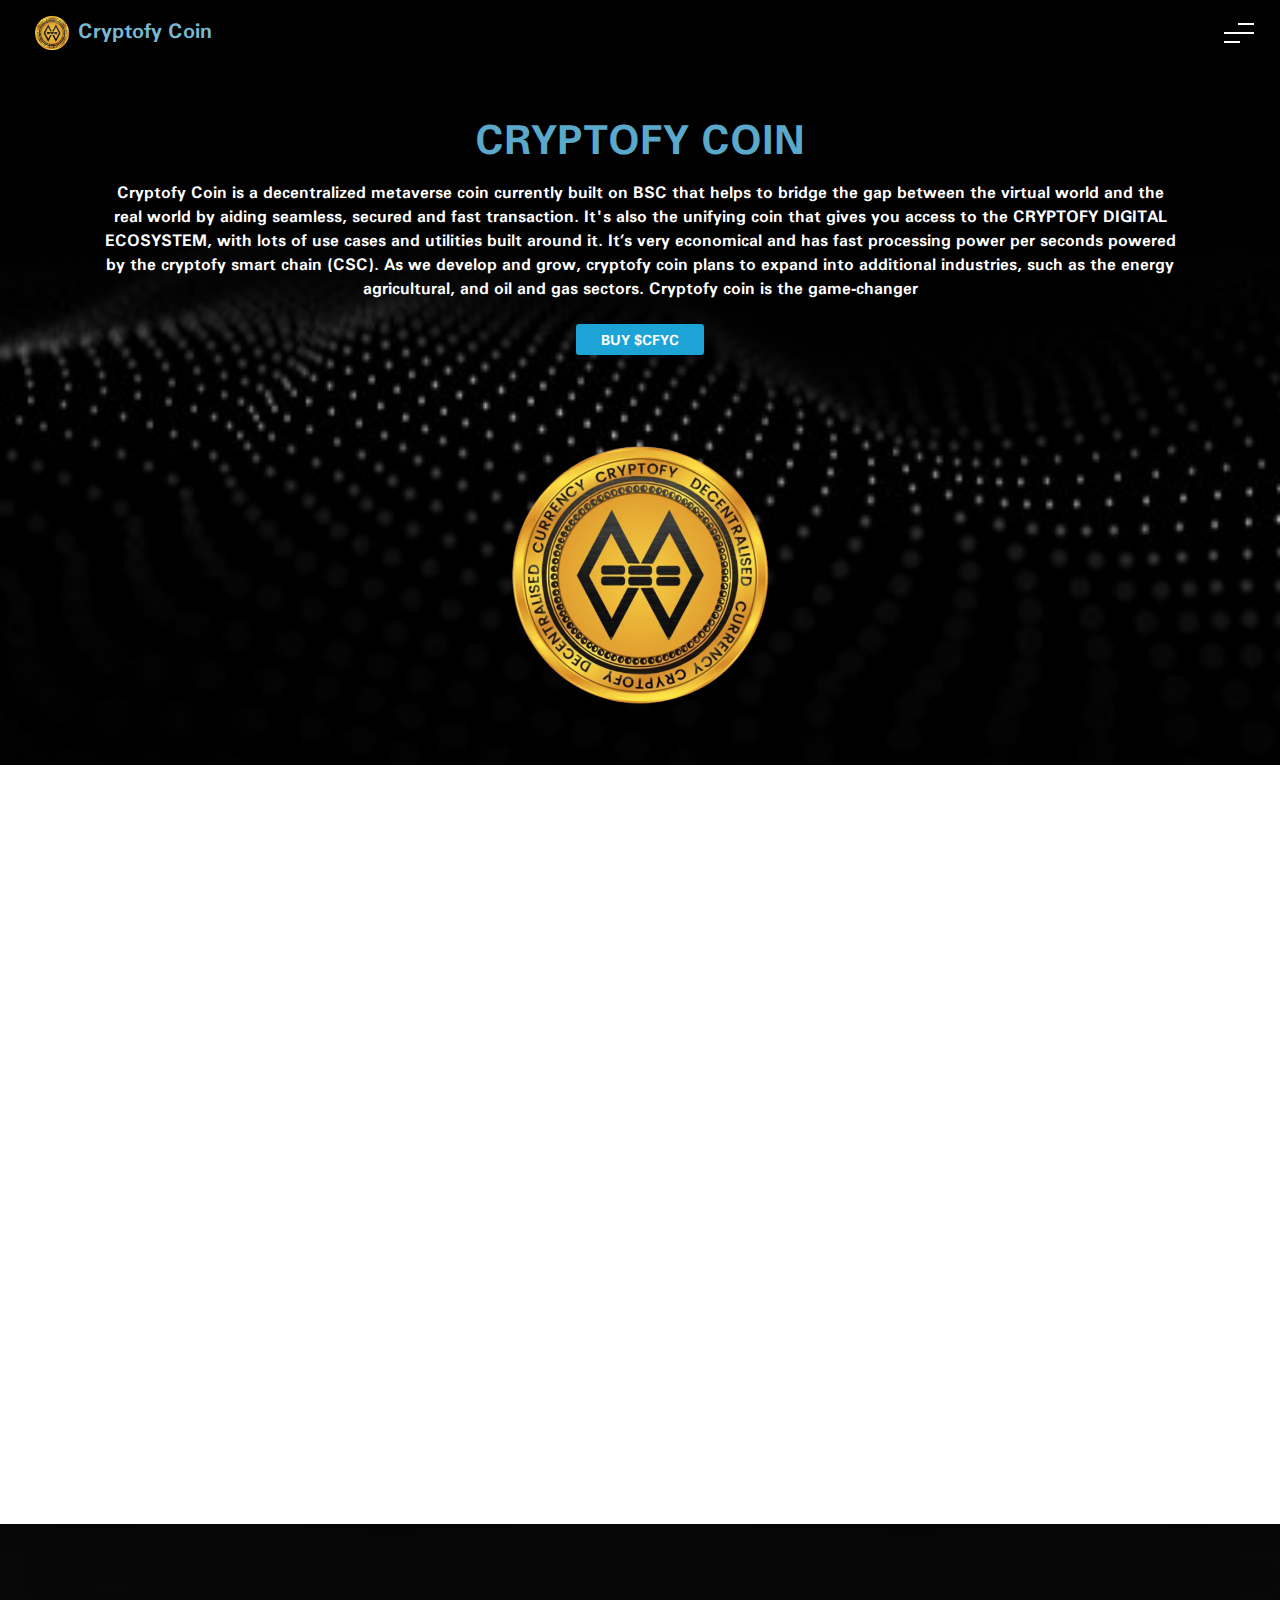
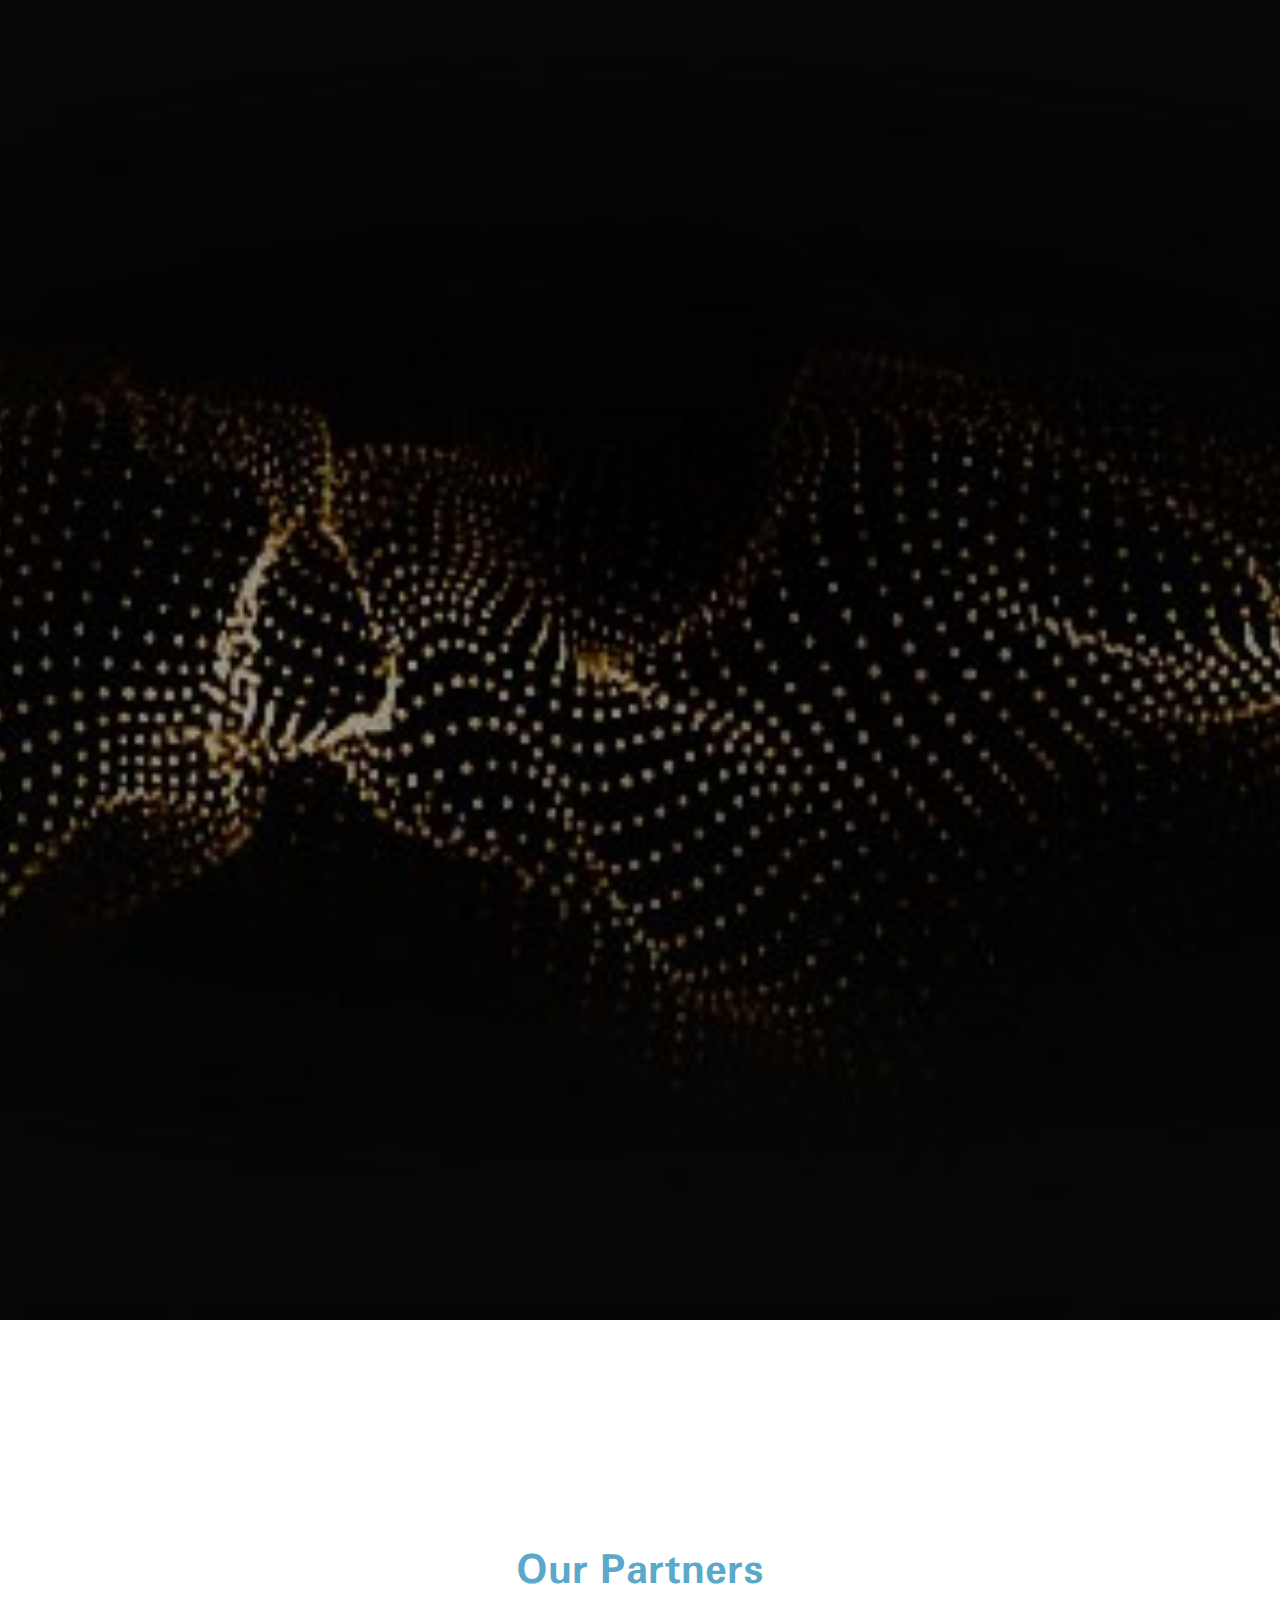
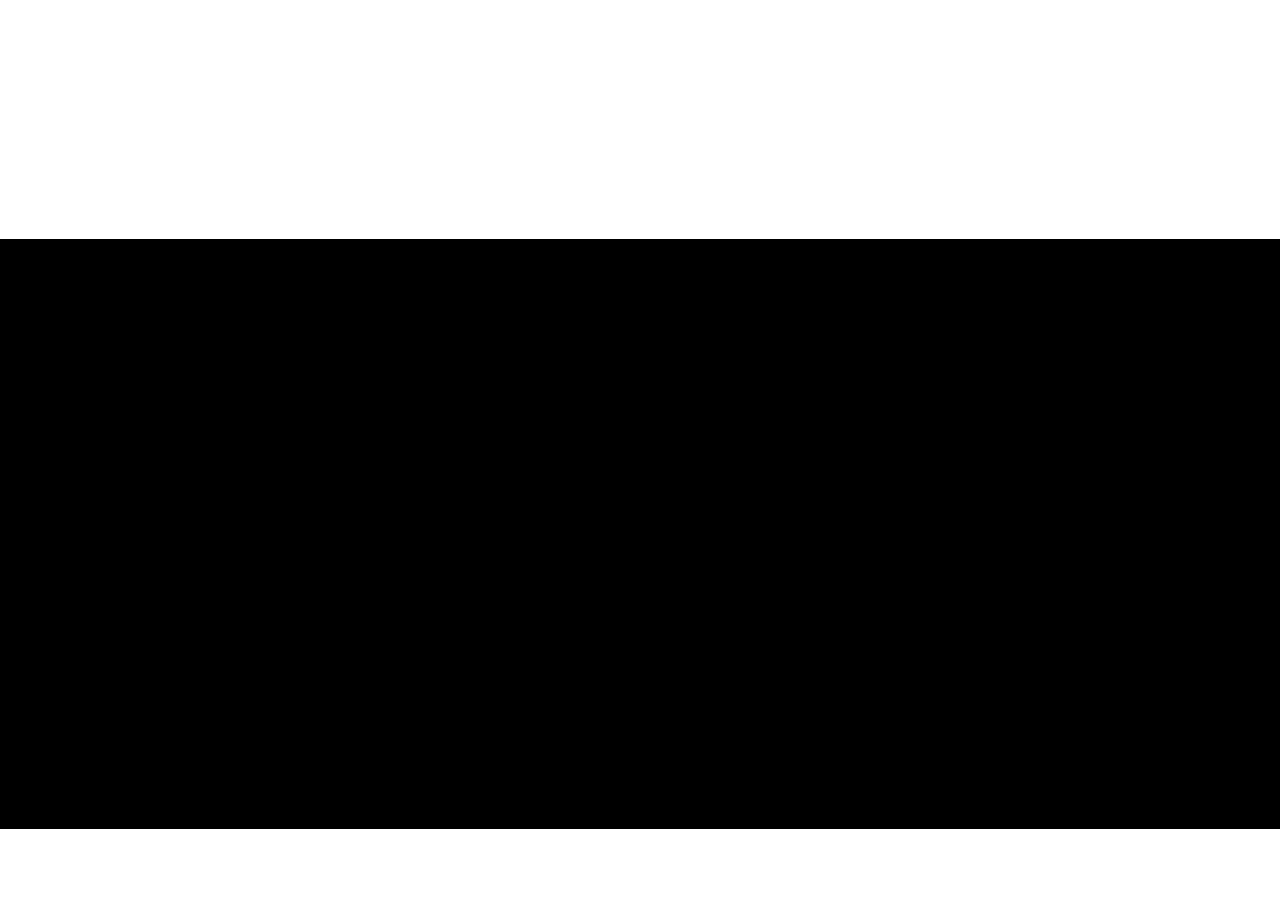
==== index.html @ 5f960072 "Update index.html" ====
<!DOCTYPE html>
<html lang="en">

    <head>
        <meta charset="UTF-8">
        <meta http-equiv="X-UA-Compatible" content="IE=edge">
        <meta name="viewport" content="width=device-width, initial-scale=1.0">
        <meta name="keywords" content="cryptofy coin cryptofy">
        <title>Cryptofy Coin</title>

        <!-- web logo -->
        <link rel="icon" href="image/coin.png" class="img-fluid">

        <!-- css -->
        <link rel="stylesheet" href="css/bootstrap.min.css">
        <!-- <link rel="stylesheet" href="https://cdn.jsdelivr.net/npm/bootstrap@5.3.0-alpha3/dist/css/bootstrap.min.css"> -->
        <link rel="stylesheet" href="style.css">
        <link rel="stylesheet" href="css/aos.css">

    </head>

    <body>
        <nav class="navbar bg-body-tertiary fixed-top">
            <div class="container-fluid">
                <a class="navbar-brand text-decoration-none" href="#"><img src="image/coin.png" class="img-fluid">
                    Cryptofy Coin</a>
                <button class="navbar-toggler" type="button" data-bs-toggle="offcanvas"
                    data-bs-target="#offcanvasNavbar" aria-controls="offcanvasNavbar" aria-label="Toggle navigation">
                    <img src="image/menu.svg" class="img-fluid">
                </button>
                <div class="offcanvas offcanvas-end" tabindex="-1" id="offcanvasNavbar"
                    aria-labelledby="offcanvasNavbarLabel">
                    <div class="offcanvas-header">
                        <h5 class="offcanvas-title" id="offcanvasNavbarLabel">Cryptofy Coin</h5>
                        <button type="button" class="btn-close" data-bs-dismiss="offcanvas" aria-label="Close"></button>
                    </div>
                    <div class="offcanvas-body">
                        <ul class="navbar-nav justify-content-end flex-grow-1 pe-3">
                            <li class="nav-item">
                                <a class="nav-link active" aria-current="page" href="index.html">$CFYC</a>
                            </li>
                            <li class="nav-item">
                                <a class="nav-link" href="metaverse.html">Metaverse</a>
                            </li>

                            <li class="nav-item">
                                <a class="nav-link" href="currency.html">Curreny</a>
                            </li>

                            <li class="nav-item">
                                <a class="nav-link" href="benefit.html">Investor Benefit</a>
                            </li>

                            <li class="nav-item">
                                <a class="nav-link" href="#">Buy $CFYC</a>
                            </li>

                            <li class="nav-item dropdown">
                                <a class="nav-link dropdown-toggle" href="#" role="button" data-bs-toggle="dropdown"
                                    aria-expanded="false">
                                    Explore $CFYC
                                </a>
                                <ul class="dropdown-menu">
                                    <li><a class="dropdown-item" href="#cfyd">$CFYD</a></li>
                                    <li><a class="dropdown-item" href="#blockchain">Blockchain</a></li>
                                    <li><a class="dropdown-item" href="#tokenomics">Tokenomics</a></li>
                                    <li><a class="dropdown-item" href="file/Cryptofy whitepaper.pdf"
                                            download="$CFYC whitepaper">Download
                                            Whitepaper</a></li>
                                    <li>
                                        <hr class="dropdown-divider">
                                    </li>
                                    <li><a class="dropdown-item" href="https://cryptofydigital.com/about-us/">About
                                            Cryptofy
                                            Digital</a></li>
                                </ul>
                            </li>
                        </ul>
                        <!-- <form class="d-flex mt-3" role="search">
                        <input class="form-control me-2" type="search" placeholder="Search" aria-label="Search">
                        <button class="btn btn-outline-success" type="submit">Search</button>
                    </form> -->
                    </div>
                </div>
            </div>
        </nav>

        <section id="top" class="container-fluid home-section p-4">
            <div class="row home-container">

                <div class="col-md-12 home-container-box">

                    <h1 class="text-center" data-aos="fade-up" data-aos-delay="100" data-aos-duration="1000"
                        data-aos-once="true">CRYPTOFY COIN
                    </h1>
                    <p data-aos="fade-up" data-aos-delay="120" data-aos-duration="1000" data-aos-once="true"
                        class="text-center text text-white">Cryptofy Coin is a decentralized metaverse coin currently
                        built on BSC that helps to bridge the gap between the virtual
                        world and the real world by aiding seamless, secured and fast transaction. It's also the
                        unifying coin that gives you
                        access to the CRYPTOFY DIGITAL ECOSYSTEM, with lots of use cases and utilities built around it.
                        It’s very economical and
                        has fast processing power per seconds powered by the cryptofy smart chain (CSC). As we develop
                        and grow, cryptofy coin
                        plans to expand into additional industries, such as the energy agricultural, and oil and gas
                        sectors. Cryptofy coin is
                        the game-changer</p>

                    <p data-aos="fade-up" data-aos-delay="200" data-aos-duration="1000" data-aos-once="false"
                        class="text-center mt-4"><a class="btn btn-sm px-4 btn-block" href="#">BUY
                            $CFYC</a></p>
                </div>

                <div class="col-md-12 home-container-box-img">
                    <p class="text-center mt-1"><img data-aos="flip-left" data-aos-easing="ease-out-cubic"
                            data-aos-delay="1000" data-aos-duration="1000" data-aos-once="true" src="image/coin.png"
                            class="img-fluid"></p>
                </div>

            </div>
        </section>

        <section class="container-fluid px-5 invest-secton">

            <div class="row invest-container">
                <div class="col-md-12 invest-container-action">
                    <h2 class="text-center" data-aos="fade-up" data-aos-delay="100" data-aos-duration="1000"
                        data-aos-once="false">INVEST IN US NOW</h2>
                </div>

                <div class="col-md-3 invest-container-box" data-aos="fade-up" data-aos-delay="150"
                    data-aos-duration="1000" data-aos-once="false">
                    <h3 class="text-center">
                        $CFYC CURRENCY
                    </h3>

                    <p class="box-text text-center">$CFYC provides you immediate access to purchase other stable assets
                        with exclusive privileges.
                    </p>

                    <p class="text-center"><a href="currency.html" class="btn btn-sm btn-block px-4">Check Out</a></p>
                </div>

                <div class="col-md-3 invest-container-box" data-aos="fade-up" data-aos-delay="200"
                    data-aos-duration="1000" data-aos-once="false">
                    <h3 class="text-center">
                        $CFYC AS A METAVERSE COIN
                    </h3>

                    <p class="box-text text-center">As a metaverse coin, it's used to complete all types of metaverse
                        transactions
                    </p>

                    <p class="text-center"><a href="metaverse.html" class="btn btn-sm btn-block px-4">Check Out</a></p>
                </div>

                <div class="col-md-3 invest-container-box" data-aos="fade-up" data-aos-delay="250"
                    data-aos-duration="1000" data-aos-once="false">
                    <h3 class="text-center">
                        INVESTORS BENEFIT
                    </h3>

                    <p class="box-text text-center">Every investment made by an investor or venture capitalist in
                        Cryptofy
                        Digital will first be used to purchase CRYPTOFY
                        COIN
                    </p>

                    <p class="text-center"><a href="benefit.html" class="btn btn-sm btn-block px-4">Check Out</a></p>
                </div>
            </div>

        </section>


        <section class="container-fluid cfyd-section px-5">
            <div class="row p-3">

                <div id="cfyd" class="col-md-12 cfyd-text p-4" data-aos="fade-up" data-aos-delay="250"
                    data-aos-duration="1000" data-aos-once="false">
                    <p class="text-center"></p>
                    <h1 class="text-center">$CFYD <img src="image/cfyd.jpg" class="img-fluid"></h1>
                    <p class="text-center"><strong>$CFYD</strong> is The world's number one stablecoin, with the aim to
                        provide liquidity for Dex, Cex, p2p
                        all fiat transations. It’s backed by Fiat, Digital assets etc.</p>
                </div>

            </div>
        </section>

        <section class="container-fluid features-section p-5">

            <div id="blockchain" class="row blockchain-container">
                <div class="col-md-6 blockchain-img-box">
                    <p class="text-left"><img data-aos="fade-up" data-aos-delay="100" data-aos-duration="500"
                            data-aos-once="false" src="image/blockchain.jpg" class="img-fluid"></p>
                </div>

                <div class="col-md-6 blockchain-text-box">
                    <h2 class="text-left" data-aos="fade-up" data-aos-delay="200" data-aos-duration="1000"
                        data-aos-once="false">CRYPTOFY BLOCKCHAIN</h2>

                    <p data-aos="fade-up" data-aos-delay="250" data-aos-duration="1000" data-aos-once="false"
                        class="text-left text-white">CRYPTOFY BLOCKCHAIN is the technology of the cryptofy digital
                        ecosystem.
                        It’s a
                        decentralized system
                        that is used to
                        record the transactions carried out on the cryptofy digital ecosystem especially ones done with
                        its
                        native
                        token-CRYPTOFY COIN ($CFYC).</p>

                </div>
            </div>

            <div id="tokenomics" class="row tokenomics-container">
                <div class="col-md-6 tokenomics-text-box">
                    <h2 class="text-left" data-aos="fade-up" data-aos-delay="200" data-aos-duration="1000"
                        data-aos-once="false">CRYPTOFY TOKENNOMICS</h2>

                    <p data-aos="fade-up" data-aos-delay="250" data-aos-duration="1000" data-aos-once="false"
                        class="text-left">For the cryptofy coin, the total supply is 250 million $CFYC. For the private
                        sale,
                        8% of the supply will be sold. For
                        every investor that took part in the private sale, 90% of their investment will be auto-locked
                        for
                        365 days and only 10%
                        will be available for withdrawal. This is to ensure the longevity of the project and maintain
                        stability on the LIQUIDITY
                        POOL. <br><br>

                        For liquidity pool farming, 15-30 days but in a case where an investor is impatient, taxation
                        for
                        emergency withdrawal
                        is 8% total investment
                    </p>

                </div>

                <div class="col-md-6 tokenomics-img-box">
                    <p class="text-left"><img data-aos="fade-up" data-aos-delay="300" data-aos-duration="500"
                            data-aos-once="false" src="image/token.jpg" class="img-fluid"></p>
                </div>


                <div id="blockchain" class="row blockchain-container">
                    <div class="col-md-6 blockchain-img-box">
                        <p class="text-left"><img data-aos="fade-up" data-aos-delay="100" data-aos-duration="500"
                                data-aos-once="false" src="image/youtube.jpg" class="img-fluid"></p>
                    </div>

                    <div class="col-md-6 blockchain-text-box">
                        <h2 class="text-left" data-aos="fade-up" data-aos-delay="200" data-aos-duration="1000"
                            data-aos-once="false">
                            $CFYC IS A GLOBAL COIN</h2>

                        <p data-aos="fade-up" data-aos-delay="250" data-aos-duration="1000" data-aos-once="false"
                            class="text-left text-white">It’s been analyzed and predicted, CRYPTOFY COIN $CFYC has
                            gained the attention of major investors globally,

                            Please ready your bags

                            Don't fade CRYPTOFY COIN <a href="https://youtu.be/G9KbrbrtMyc"
                                class="btn btn-sm bg-0">Youtube</a>
                        </p>

                    </div>
                </div>


                <div id="tokenomics" class="row tokenomics-container">
                    <div class="col-md-6 tokenomics-text-box">
                        <h2 class="text-left" data-aos="fade-up" data-aos-delay="200" data-aos-duration="1000"
                            data-aos-once="false">
                            CRYPTOFY DIGITAL FOLLOW Bot</h2>

                        <p data-aos="fade-up" data-aos-delay="250" data-aos-duration="1000" data-aos-once="false"
                            class="text-left">Join and follow us on all platforms and win BLOCKCHAIN & CRYPTOCURRENCY E
                            BOOKS worth 300$ that will make an expert. <a href="t.me/cfyfollowbot"
                                class="btn btn-sm">Telegram Bot</a>
                        </p>

                    </div>

                    <div class="col-md-6 tokenomics-img-box">
                        <p class="text-left"><img data-aos="fade-up" data-aos-delay="300" data-aos-duration="500"
                                data-aos-once="false" src="image/bot.jpg" class="img-fluid"></p>
                    </div>


                    <div id="blockchain" class="row blockchain-container">
                        <div class="col-md-6 blockchain-img-box">
                            <p class="text-left"><img data-aos="fade-up" data-aos-delay="100" data-aos-duration="500"
                                    data-aos-once="false" src="image/smartc.jpg" class="img-fluid"></p>
                        </div>

                        <div class="col-md-6 blockchain-text-box">
                            <h2 class="text-left" data-aos="fade-up" data-aos-delay="200" data-aos-duration="1000"
                                data-aos-once="false">
                                The smart contract audit</h2>

                            <p data-aos="fade-up" data-aos-delay="250" data-aos-duration="1000" data-aos-once="false"
                                class="text-left text-white">The smart contract audit for Cryptofy Coin is complete,
                                revealing no high or medium criticality issues.<a
                                    href="app.solidproof.io/projects/cryptofy-coin"
                                    class="btn btn-sm bg-0">Solidproof</a> Need An Audit KYC? <a
                                    href="https://solidproof.io/contact" class="btn btn-sm bg-0">Contact</a>
                            </p>

                        </div>
                    </div>

        </section>

        <!-- ---------------------------------------- app ------------------------------------  -->
        <section class="container-fluid app-section p-4">

            <div class="row app-sec-container">

                <div class="col-md-12 app-sec-container-box">

                    <p class="text-center"><img data-aos="fade-up" data-aos-delay="100" data-aos-duration="1000"
                            data-aos-once="true" src="image/design.png" class="img-fluid"></p>

                    <h3 data-aos="fade-up" data-aos-delay="150" data-aos-duration="1000" data-aos-once="true"
                        class="text-center text-dark">Cryptofy Wallet</h3>
                    <p data-aos="fade-up" data-aos-delay="200" data-aos-duration="1000" data-aos-once="true"
                        class="text-center text-dark">Coming Soon</p>


                </div>

            </div>

        </section>


        <section class="container-fluid partner-section p-4">

            <h1 class="text-center py-4">Our Partners</h1>
            <div class="row partner-container">
                <div class="col-md-3 partner-container-box" data-aos="fade-up" data-aos-delay="100"
                    data-aos-duration="1000" data-aos-once="false">
                    <p class="text-center"><img src="image/1.jpg" class="img-fluid"></p>
                </div>

                <div class="col-md-3 partner-container-box" data-aos="fade-up" data-aos-delay="150"
                    data-aos-duration="1000" data-aos-once="false">
                    <p class="text-center"><img src="image/2.jpg" class="img-fluid"></p>
                </div>

                <div class="col-md-3 partner-container-box" data-aos="fade-up" data-aos-delay="200"
                    data-aos-duration="1000" data-aos-once="false">
                    <p class="text-center"><img src="image/3.jpg" class="img-fluid"></p>
                </div>

                <div class="col-md-3 partner-container-box" data-aos="fade-up" data-aos-delay="250"
                    data-aos-duration="1000" data-aos-once="false">
                    <p class="text-center"><img src="image/4.jpg" class="img-fluid"></p>
                </div>

                <div class="col-md-12">
                    <p class="text-center"><a data-aos="fade-up" data-aos-delay="100" data-aos-duration="1000"
                            data-aos-once="false" href="https://cryptofydigital.com/"
                            class="p-2 mt-4 px-5 btn btn-sm btn-block">See
                            More</a>
                    </p>
                </div>
            </div>
        </section>





        <!-- Footer section -->
        <footer class="footer-section bg-black p-4">
            <div class="container">
                <div class="row spad">
                    <div class="col-md-6 col-lg-3 footer-widget mt-5" data-aos="fade-up" data-aos-delay="100"
                        data-aos-duration="1000" data-aos-once="true">
                        <h3><img src="image/icon.png" class="img-fluid" alt="">Cryptofy Coin</h3>
                        <h3 class="pt-5">Get In Touch</h3>

                        <a href="https://info@cryptofycoin.com" class="text-decoration-none text-white"><i
                                class="ti-email text"></i>
                            info@cryptofycoin.com</a>
                        <br>

                        <a href="https://info@cryptofydigital.com" class="text-decoration-none text-white"><i
                                class="ti-email text"></i>
                            info@cryptofydigital.com</a>
                        <br>

                        <a href="https://Hello@cryptofydigital.com" class="text-decoration-none text-white"><i
                                class="ti-email text"></i>
                            Hello@cryptofydigital.com</a>
                        <br>

                        <a href="" class="text-decoration-none text-white"><i class="ti-location-pin"></i> Dubai,
                            UAE</a>
                        <br>
                        <span class="text-white">
                            <!-- Link back to Colorlib can't be removed. Template is licensed under CC BY 3.0. -->
                            Copyright &copy;
                            <script>document.write( new Date().getFullYear() );</script> All rights reserved
                        </span>
                    </div>
                    <div class="col-md-6 col-lg-2 offset-lg-1 footer-widget mt-5" data-aos="fade-up"
                        data-aos-delay="150" data-aos-duration="1000" data-aos-once="true">
                        <h6 class="widget-title">Our Product</h6>
                        <ul>
                            <p><a href="#" class="text-decoration-none text-white">CSC Chain</a> </p>
                            <p><a href="#" class="text-decoration-none text-white">CFYC Coin</a></p>
                            <p><a href="#" class="text-decoration-none text-white">Cryptofy Games</a></p>
                            <p><a href="#" class="text-decoration-none text-white">Cryptofy Ecosystem</a></p>
                        </ul>
                    </div>
                    <div class="col-md-6 col-lg-2 offset-lg-1 footer-widget mt-5" data-aos="fade-up"
                        data-aos-delay="200" data-aos-duration="1000" data-aos-once="true">
                        <h6 class="widget-title text-left">Pupular Tags</h6>
                        <ul>
                            <p><a href="#" class="text-decoration-none text-white">Metaverse</a></p>
                            <p><a href="#" class="text-decoration-none text-white">Virtual Reapty</a></p>
                            <p><a href="#" class="text-decoration-none text-white">Blockchain</a></p>
                            <p><a href="#" class="text-decoration-none text-white">Cryptocurrency</a></p>
                            <p><a href="#" class="text-decoration-none text-white">Technology</a></p>
                            <p><a href="#" class="text-decoration-none text-white">Security</a></p>
                            <p><a href="#" class="text-decoration-none text-white">Education</a></p>
                            <p><a href="#" class="text-decoration-none text-white">Business</a></p>
                        </ul>
                    </div>

                    <div class="col-md-6 col-lg-2 offset-lg-1 footer-widget mt-5" data-aos="fade-up"
                        data-aos-delay="200" data-aos-duration="1000" data-aos-once="true">
                        <h6 class="widget-title text-left">Reach Out</h6>
                        <ul>
                            <p><a href="https://twitter.com/cryptofycoin?t=OxsGrM-Gu1RoVmd5URdYDA&s=09"
                                    class="text-decoration-none text-white">Twitter</a></p>
                            <p><a href="app.solidproof.io/projects/cryptofy-coin"
                                    class="text-decoration-none text-white">Coin Audit Report</a></p>
                            <p><a href="https://t.me/cryptofygoldcoin"
                                    class="text-decoration-none text-white">Telegram</a></p>
                            <p><a href="https://www.linkedin.com/in/cryptofy-digital-2255591b3"
                                    class="text-decoration-none text-white">Linkedin</a></p>
                            <p><a href="https://youtu.be/G9KbrbrtMyc"
                                    class="text-decoration-none text-white">YouTube</a></p>
                            <p><a href="https://www.facebook.com/share/j1D4at486NEENSbB/"
                                    class="text-decoration-none text-white">Facebook</a></p>
                            <p><a href="https://www.geckoterminal.com/bsc/pools/0x5709c4d2e31411592bf7498ca99eab1083a5c317 "
                                    class="text-decoration-none text-white">Coin Gecko</a></p>
                            <p><a href="https://coincodex.com/ido/cryptofy-coin/ "
                                    class="text-decoration-none text-white">Coinodex</a></p>
                            <p><a href="https://coincheckup.com/coins/cryptofy-coin"
                                    class="text-decoration-none text-white">Coinheckup</a></p>
                        </ul>
                    </div>
                    <div class="col-md-6 col-lg-3 footer-widget mt-5 pl-lg-5 pl-3" data-aos="fade-up"
                        data-aos-delay="150" data-aos-duration="1000" data-aos-once="true">
                        <h6 class="widget-title">Official</h6>

                        </p>
                        <p style="margin: 0;"><a href="https://cryptofydigital.com/"
                                class="text-decoration-none text-white">cryptofydigital.com</a></li>
                    </div>
                </div>


            </div>
        </footer>

        <script src="js/aos.js"></script>
        <script>
            AOS.init();
        </script>
        <script src="js/bootstrap.bundle.min.js"></script>

    </body>

</html>
---- style.css ----
/* white {
    filter: invert(1) sepia(1) saturate(0) hue-rotate(275deg);
} */

* {
    margin: 0;
    padding: 0;
}

@font-face {
    font-family: 'mainfont';
    src: url("font/mainfont.ttf") format('truetype');
}

@font-face {
    font-family: 'FreeUniversal-Bold';
    src: url("font/FreeUniversal-Bold.ttf") format('truetype');
}

body {
    background: white;
    font-family: 'mainfont', sans-serif;
}

body section a {
    background: rgb(27, 164, 213) !important;
    color: white !important;
    box-shadow: none !important;
}

button {
    box-shadow: none !important;
    font-family: 'FreeUniversal-Bold', sans-serif;
}


h1,
h2,
h6 {
    color: rgb(90, 168, 202);
    font-family: 'FreeUniversal-Bold', sans-serif;
    font-weight: bold;
}

h3, 
h5{
    font-family: 'FreeUniversal-Bold', sans-serif;
}

a{
    font-family: 'FreeUniversal-Bold', sans-serif;
}

p {
    color: black;
    font-family: 'FreeUniversal-Bold', sans-serif;
}

nav {
    background: black;
}

nav .navbar-brand img {
    width: 40px;
    margin-left: 20px;
}

nav .navbar-brand {
    color: rgb(121, 184, 210);
}

nav button img {
    filter: invert(1) sepia(1) saturate(0) hue-rotate(275deg);
}

nav .btn-close {
    filter: invert(1) sepia(1) saturate(0) hue-rotate(275deg) !important;
}

nav .btn-close:focus {
    filter: invert(1) sepia(1) saturate(0) hue-rotate(275deg);
}

nav .offcanvas {
    background: #0e0e0e;
    transition: 0.6s;
}

nav .offcanvas h5 {
    margin-left: 20px;
    margin-top: 50px;
    color: rgb(121, 184, 210);
}

nav .offcanvas ul li {
    margin-left: 20px;
}

nav .offcanvas ul li a {
    text-decoration: none;
    color: white;
    transition: 0.3s;
}

nav .offcanvas ul li a:focus {
    color: white !important;
}

nav .offcanvas ul li a:hover {
    color: rgb(121, 184, 210) !important;
}

nav .offcanvas .dropdown-menu li a {
    text-decoration: none;
    color: black;
}


/* section-1 */
.home-section {
    width: 100%;
    height: fit-content;
    background-image: url('image/bg.jpg');
    background-position: center;
    background-size: cover;
}

.home-section .home-container .home-container-box h1 {
    padding-top: 85px;
}

.home-section .home-container .home-container-box .text {
    padding: 10px 200px 0 200px;
}

.home-section .home-container .home-container-box-img img {
    width: 300px;
}

/* section 2 */

.invest-secton {
    width: 100%;
    height: fit-content;
}

.invest-secton .invest-container .invest-container-action {
    padding-top: 70px;
}

.invest-secton .invest-container .invest-container-box {
    margin: 50px 0 0 60px;
    background: white;
    border: none;
    border-radius: 15px;
    padding: 30px;
    width: 350px;
    -webkit-box-shadow: 0 14px 43px rgba(33, 54, 61, 0.15);
    box-shadow: 0 14px 43px rgba(33, 54, 61, 0.15);
}

.invest-secton .invest-container .invest-container-box h3 {
    font-weight: bold;
}

/* cfyyd section */

.cfyd-section {
    width: 100%;
    height: fit-content;
    margin-bottom: 50px;
}

.cfyd-section .cfyd-text {
    margin-top: 50px;
    height: fit-content !important;
    -webkit-box-shadow: 0 14px 43px rgba(33, 54, 61, 0.15);
    box-shadow: 0 14px 43px rgba(33, 54, 61, 0.15);
    border: none;
    border-radius: 15px;
}

.cfyd-section .cfyd-text h1 img {
    width: 100px;
}

.cfyd-section .cfyd-text p {
    padding: 0 200px 0 200px;
}


/* features section */
.features-section {
    width: 100%;
    height: fit-content;
    background-image: url('image/bg2.jpg');
    background-position: center;
    background-size: cover;
}

.features-section .blockchain-container .blockchain-img-box p img {
    width: 350px;
    margin: 50px 0 0 100px;
    border: none;
    border-radius: 15px;
}

.features-section .blockchain-container .blockchain-text-box {
    margin-top: 50px;
}

.features-section .tokenomics-container .tokenomics-img-box p img {
    width: 350px;
    margin: 50px 30px 0 100px !important;
    border: none;
    border-radius: 15px;
}

.features-section .tokenomics-container .tokenomics-text-box p {
    color: white;
}

.features-section .tokenomics-container .tokenomics-text-box h2 {
    color: rgb(90, 168, 202);
}

.features-section .tokenomics-container .tokenomics-text-box {
    margin-top: 50px;
}

/* partner-section */

.partner-section {
    width: 100%;
    height: fit-content;
}

.partner-section .partner-container .partner-container-box {
    height: fit-content !important;
}

.partner-section .partner-container .partner-container-box p img {
    border: none;
    border-radius: 15px;
}


/* footer-section  */
.footer-section {
    width: 100%;
    height: fit-content;
}

.footer-section .container .spad .footer-widget h3 img {
    width: 70px;
}

.footer-section .container .spad .footer-widget h3 {
    color: rgb(90, 168, 202);
}

.footer-section .container .spad .footer-widget p {
    margin-left: -30px;
}



/* other pages */

/* outlook-section */

.outlook-section {
    width: 100%;
    height: fit-content;
}

.outlook-section .outlook-container .outlook-container-img {
    height: 50vh;

}

.outlook-section .outlook-container .outlook-container-text h1 {
    margin-top: 50px;
}

.outlook-section .outlook-container .outlook-container-text p {
    margin-top: 30px;
    padding: 0 200px 0 200px;
}


/* app section  */

.app-section{
    width: 100%;
    height: fit-content;
    background: white;
}

.app-section .app-sec-container{
    margin-top: 50px;
    margin-top: 20px;
}

.app-section .app-sec-container .app-sec-container-box p img{
   width: 50%;
}

.app-section .app-sec-container .app-sec-container-box h3{
    font-size: 35px;
}










/* responsivity */

/* Medium screen : 992px. */
@media only screen and (min-width: 992px) and (max-width: 1199px) {
    .home-section .home-container .home-container-box h1 {
        padding-top: 280px;
        font-size: 50px;
    }

    .home-section .home-container .home-container-box .text {
        padding: 20px 200px 0 200px;
    }

    .home-section .home-container .home-container-box-img img {
        width: 400px;
        margin-top: 50px;
    }


    /* features section */

    .features-section .blockchain-container .blockchain-img-box p img {
        width: 400px;
        margin: 30px 0 0 0;
    }

    .features-section .blockchain-container .blockchain-text-box {
        margin-top: 30px;
    }

    .features-section .blockchain-container .blockchain-text-box h2 {
        font-size: 30px;
    }

    .features-section .tokenomics-container .tokenomics-img-box p img {
        width: 400px;
        margin: 50px 0 0 0 !important;
    }

    .features-section .tokenomics-container .tokenomics-text-box p {
        color: white;
    }

    .features-section .tokenomics-container .tokenomics-text-box h2 {
        color: rgb(90, 168, 202);
        font-size: 30px;
    }

    .features-section .tokenomics-container .tokenomics-text-box {
        margin-top: 50px;
    }



    /* other pages */

    /* outlook-section */

    .outlook-section .outlook-container .outlook-container-img {
        height: 35vh;

    }

    .outlook-section .outlook-container .outlook-container-text p {
        margin-top: 30px;
        padding: 0 50px 0 50px;
    }
}

/* medium screen landscape */
@media only screen and (min-height: 992px) and (max-height: 1199px) {
    .home-section .home-container .home-container-box h1 {
        padding-top: 200px;
        font-size: 50px;
    }
}



/* Tablet :768px. */
@media only screen and (min-width: 768px) and (max-width: 991px) and (max-height: 1020px) {
    .home-section .home-container .home-container-box h1 {
        padding-top: 180px;
    }

    .home-section .home-container .home-container-box .text {
        padding: 10px 80px 0 80px;
    }

    .home-section .home-container .home-container-box-img img {
        width: 300px;
        margin-top: 50px;
    }


    /* section 2 */

    .invest-secton .invest-container .invest-container-action {
        padding-top: 70px;
    }

    .invest-secton .invest-container .invest-container-box {
        margin: 20px 0 0 10px;
        width: 220px;
    }

    .invest-secton .invest-container .invest-container-box h3 {
        font-weight: bold;
        font-size: 15px;
        color: rgb(121, 184, 210);
    }

    .invest-secton .invest-container .invest-container-box p {
        font-size: 14px;
    }

    /* cfyyd section */

    .cfyd-section .cfyd-text {
        margin-top: 20px;
    }

    .cfyd-section .cfyd-text h1 img {
        width: 80px;
        /* margin-top: 50px; */
    }

    .cfyd-section .cfyd-text p {
        padding: 0;
    }


    /* features section */

    .features-section .blockchain-container .blockchain-img-box p img {
        width: 300px;
        margin: 30px 0 0 0;
    }

    .features-section .blockchain-container .blockchain-text-box {
        margin-top: 30px;
    }

    .features-section .blockchain-container .blockchain-text-box h2 {
        font-size: 25px;
    }

    .features-section .tokenomics-container .tokenomics-img-box p img {
        width: 300px;
        margin: 50px 0 0 0 !important;
    }

    .features-section .tokenomics-container .tokenomics-text-box p {
        color: white;
    }

    .features-section .tokenomics-container .tokenomics-text-box h2 {
        color: rgb(90, 168, 202);
        font-size: 23px;
    }

    .features-section .tokenomics-container .tokenomics-text-box {
        margin-top: 50px;
    }


    /* other pages */

    /* outlook-section */

    .outlook-section .outlook-container .outlook-container-img {
        height: 30vh;
    }

    .outlook-section .outlook-container .outlook-container-text h1 {
        margin-top: 50px;
    }

    .outlook-section .outlook-container .outlook-container-text p {
        margin-top: 30px;
        padding: 0 50px 0 50px;
    }


    /* app section  */

.app-section .app-sec-container .app-sec-container-box p img{
   width: 100%;
}

.app-section .app-sec-container .app-sec-container-box h3{
    font-size: 25px;
}
   
.app-section .app-sec-container .app-sec-container-box p{
    font-size: 12px;
}
}





/* landscape view */
@media only screen and (min-height: 768px) and (max-height: 991px) {

    .home-section .home-container .home-container-box h1 {
        padding-top: 90px;
    }

    .home-section .home-container .home-container-box .text {
        padding: 10px 80px 0 80px;
    }

    .home-section .home-container .home-container-box-img img {
        width: 300px;
        margin-top: 50px;
    }


    /* section 2 */

    .invest-secton .invest-container .invest-container-action {
        padding-top: 70px;
    }

    .invest-secton .invest-container .invest-container-box {
        margin: 30px 0 0 10px;
        width: 300px;
    }

    .invest-secton .invest-container .invest-container-box h3 {
        font-weight: bold;
        font-size: 20px;
        color: rgb(121, 184, 210);
    }

    .invest-secton .invest-container .invest-container-box p {
        font-size: 16px;
    }

    /* cfyyd section */

    .cfyd-section .cfyd-text {
        margin-top: 20px;
    }

    .cfyd-section .cfyd-text h1 img {
        width: 100px;
        /* margin-top: 50px; */
    }

    .cfyd-section .cfyd-text p {
        padding: 0;
    }

    /* features section */

    .features-section .blockchain-container .blockchain-img-box p img {
        width: 300px;
        margin: 30px 0 0 0;
    }

    .features-section .blockchain-container .blockchain-text-box {
        margin-top: 30px;
    }

    .features-section .blockchain-container .blockchain-text-box h2 {
        font-size: 25px;
    }

    .features-section .tokenomics-container .tokenomics-img-box p img {
        width: 300px;
        margin: 50px 0 0 0 !important;
    }

    .features-section .tokenomics-container .tokenomics-text-box p {
        color: white;
    }

    .features-section .tokenomics-container .tokenomics-text-box h2 {
        color: rgb(90, 168, 202);
        font-size: 23px;
    }

    .features-section .tokenomics-container .tokenomics-text-box {
        margin-top: 50px;
    }


    /* other pages */

    /* outlook-section */

    .outlook-section .outlook-container .outlook-container-text h1 {
        margin-top: 50px;
    }

    .outlook-section .outlook-container .outlook-container-text p {
        margin-top: 30px;
        padding: 0 50px 0 50px;
    }


    /* app section  */

.app-section .app-sec-container .app-sec-container-box p img{
   width: 100%;
}

.app-section .app-sec-container .app-sec-container-box h3{
    font-size: 25px;
}
   
.app-section .app-sec-container .app-sec-container-box p{
    font-size: 12px;
}
}



/* Large Mobile :480px. */
@media only screen and (max-width: 767px) {

    /* navbar */
    nav .navbar-brand {
        font-size: 16px;
    }

    nav .navbar-brand img {
        width: 45px;
    }

    /* home section */
    .home-section .home-container .home-container-box h1 {
        padding-top: 85px;
    }

    .home-section .home-container .home-container-box .text {
        padding: 0;
    }

    .home-section .home-container .home-container-box-img img {
        width: 330px;
        margin-top: 30px;
    }


    /* section 2 */
    .invest-secton .invest-container .invest-container-action {
        padding-top: 50px;
    }

    .invest-secton .invest-container .invest-container-box {
        margin: 30px 0 10px 0px;
        width: auto;
    }

    /* cfyyd section */

    .cfyd-section .cfyd-text {
        margin: 0;
    }

    .cfyd-section .cfyd-text h1 img {
        width: 80px;
    }

    .cfyd-section .cfyd-text p {
        padding: 0;
    }


    /* features section */

    .features-section .blockchain-container .blockchain-img-box p img {
        width: 300px;
        margin: 50px 0 0 0;
    }

    .features-section .blockchain-container .blockchain-text-box {
        margin-top: 20px;
    }

    .features-section .tokenomics-container .tokenomics-img-box p img {
        width: 300px;
        margin: 20px 0 0 0 !important;
    }

    .features-section .tokenomics-container .tokenomics-text-box p {
        color: white;
    }

    .features-section .tokenomics-container .tokenomics-text-box h2 {
        color: rgb(90, 168, 202);
    }

    .features-section .tokenomics-container .tokenomics-text-box {
        margin-top: 50px;
    }

    /* other pages */

    /* outlook-section */
    .outlook-section .outlook-container .outlook-container-img {
        height: 30vh;
    }

    .outlook-section .outlook-container .outlook-container-text h1 {
        margin-top: 50px;
        padding: 0 10px 0 10px;
    }

    .outlook-section .outlook-container .outlook-container-text p {
        margin-top: 30px;
        padding: 0 30px 0 30px;
        font-size: 14px;
    }



     /* app section  */

.app-section .app-sec-container .app-sec-container-box p img{
   width: 100%;
}

.app-section .app-sec-container .app-sec-container-box h3{
    font-size: 25px;
}
   
.app-section .app-sec-container .app-sec-container-box p{
    font-size: 12px;
}

}




/* small Mobile :320px. */
@media only screen and (max-width: 479px) {

    nav .navbar-brand {
        font-size: 14px;
    }

    nav .navbar-brand img {
        width: 45px;
    }

    /* home section */
    .home-section .home-container .home-container-box h1 {
        padding-top: 70px;
    }

    .home-section .home-container .home-container-box .text {
        padding: 0;
        font-size: 14px;
    }

    .home-section .home-container .home-container-box-img img {
        width: 300px;
        margin: 0;
    }

    /* section 2 */
    .invest-secton .invest-container .invest-container-action {
        padding-top: 50px;
    }

    .invest-secton .invest-container .invest-container-box {
        margin: 30px 0 10px 0;
        width: auto;
    }

    .invest-secton .invest-container .invest-container-box h3 {
        font-size: 20px;
    }

    .invest-secton .invest-container .invest-container-box p {
        font-size: 14px;
    }

    /* cfyyd section */

    .cfyd-section .cfyd-text {
        margin: 0;
    }

    .cfyd-section .cfyd-text h1 img {
        width: 60px;
    }

    .cfyd-section .cfyd-text p {
        padding: 0;
        font-size: 14px;
    }


    /* features section */

    .features-section .blockchain-container .blockchain-img-box p img {
        width: 300px;
        margin: 30px 0 0 0;
    }

    .features-section .blockchain-container .blockchain-text-box h2 {
        font-size: 20px;
    }

    .features-section .blockchain-container .blockchain-text-box p {
        font-size: 14px;
    }

    .features-section .blockchain-container .blockchain-text-box {
        margin-top: 20px;
    }

    .features-section .tokenomics-container .tokenomics-img-box p img {
        width: 300px;
        margin: 20px 0 0 0 !important;
    }

    .features-section .tokenomics-container .tokenomics-text-box p {
        color: white;
        font-size: 14px;
    }

    .features-section .tokenomics-container .tokenomics-text-box h2 {
        color: rgb(90, 168, 202);
        font-size: 20px;
    }

    .features-section .tokenomics-container .tokenomics-text-box {
        margin-top: 30px;
    }

    /* .footer-section */

    .footer-section .container .spad .footer-widget {
        font-size: 14px;
    }


    /* other pages */

    /* outlook-section */

    .outlook-section .outlook-container .outlook-container-img {
        height: 30vh;
    }

    .outlook-section .outlook-container .outlook-container-text h1 {
        margin-top: 50px;
        font-size: 25px;
    }

    .outlook-section .outlook-container .outlook-container-text p {
        margin-top: 30px;
        padding: 0 25px 0 25px;
        font-size: 14px;
    }



     /* app section  */

.app-section .app-sec-container .app-sec-container-box p img{
   width: 100%;
}

.app-section .app-sec-container .app-sec-container-box h3{
    font-size: 25px;
}
   
.app-section .app-sec-container .app-sec-container-box p{
    font-size: 12px;
}
}



/* landscape view */
@media only screen and (max-height: 479px) {

    /* home section */
    .home-section .home-container .home-container-box h1 {
        padding-top: 50px;
    }

    .home-section .home-container .home-container-box .text {
        padding: 0 100px 0 100px;
        font-size: 14px;
    }

    .home-section .home-container .home-container-box-img img {
        width: 120px;
        margin: 0;
    }

    /* section 2 */
    .invest-secton .invest-container .invest-container-action {
        padding-top: 50px;
    }

    .invest-secton .invest-container .invest-container-box {
        margin: 30px 0 10px 0;
        width: auto;
    }

    .invest-secton .invest-container .invest-container-box h3 {
        font-size: 20px;
    }

    .invest-secton .invest-container .invest-container-box p {
        font-size: 14px;
    }

    /* cfyyd section */

    .cfyd-section .cfyd-text {
        margin: 0;
    }

    .cfyd-section .cfyd-text h1 img {
        width: 60px;
    }

    .cfyd-section .cfyd-text p {
        padding: 0;
        font-size: 14px;

    }


    /* features section */

    .features-section .blockchain-container .blockchain-img-box p img {
        width: 400px;
        margin: 30px 0 0 0;
    }

    .features-section .blockchain-container .blockchain-text-box h2 {
        font-size: 20px;
    }

    .features-section .blockchain-container .blockchain-text-box p {
        font-size: 14px;
    }

    .features-section .blockchain-container .blockchain-text-box {
        margin-top: 20px;
    }

    .features-section .tokenomics-container .tokenomics-img-box p img {
        width: 400px;
        margin: 20px 0 0 0 !important;
    }

    .features-section .tokenomics-container .tokenomics-text-box p {
        color: white;
        font-size: 14px;
    }

    .features-section .tokenomics-container .tokenomics-text-box h2 {
        color: rgb(90, 168, 202);
        font-size: 20px;
    }

    .features-section .tokenomics-container .tokenomics-text-box {
        margin-top: 30px;
    }

    /* partner  */
    .partner-section .partner-container .partner-container-box p img {
        width: 250px;
    }

    /* other pages */

    /* outlook-section */

    .outlook-section .outlook-container .outlook-container-img {
        height: 50vh;
    }

    .outlook-section .outlook-container .outlook-container-text h1 {
        margin-top: 50px;
        font-size: 25px;
    }

    .outlook-section .outlook-container .outlook-container-text p {
        margin-top: 30px;
        padding: 0 30px 0 30px;
        font-size: 14px;
    }



    /* app section  */

.app-section .app-sec-container .app-sec-container-box p img{
   width: 70%;
}

.app-section .app-sec-container .app-sec-container-box h3{
    font-size: 25px;
}
   
.app-section .app-sec-container .app-sec-container-box p{
    font-size: 12px;
}
}
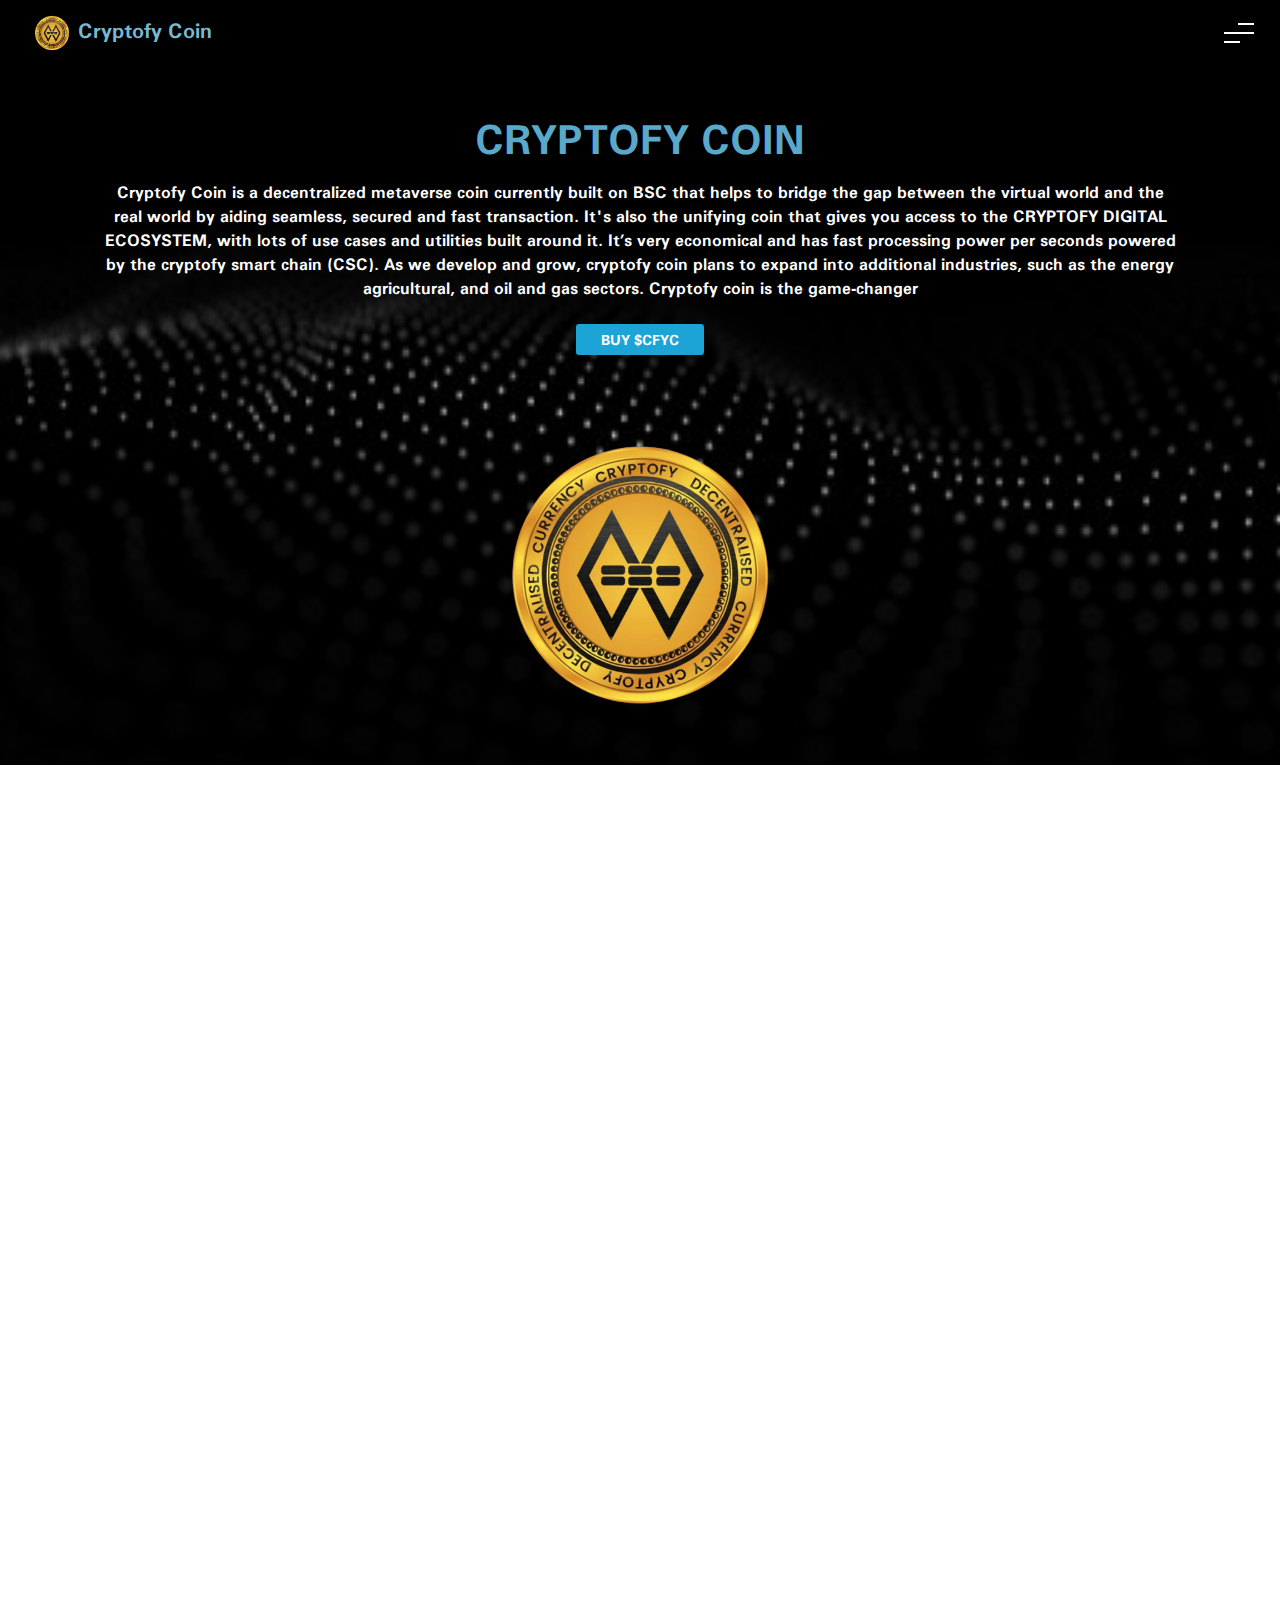
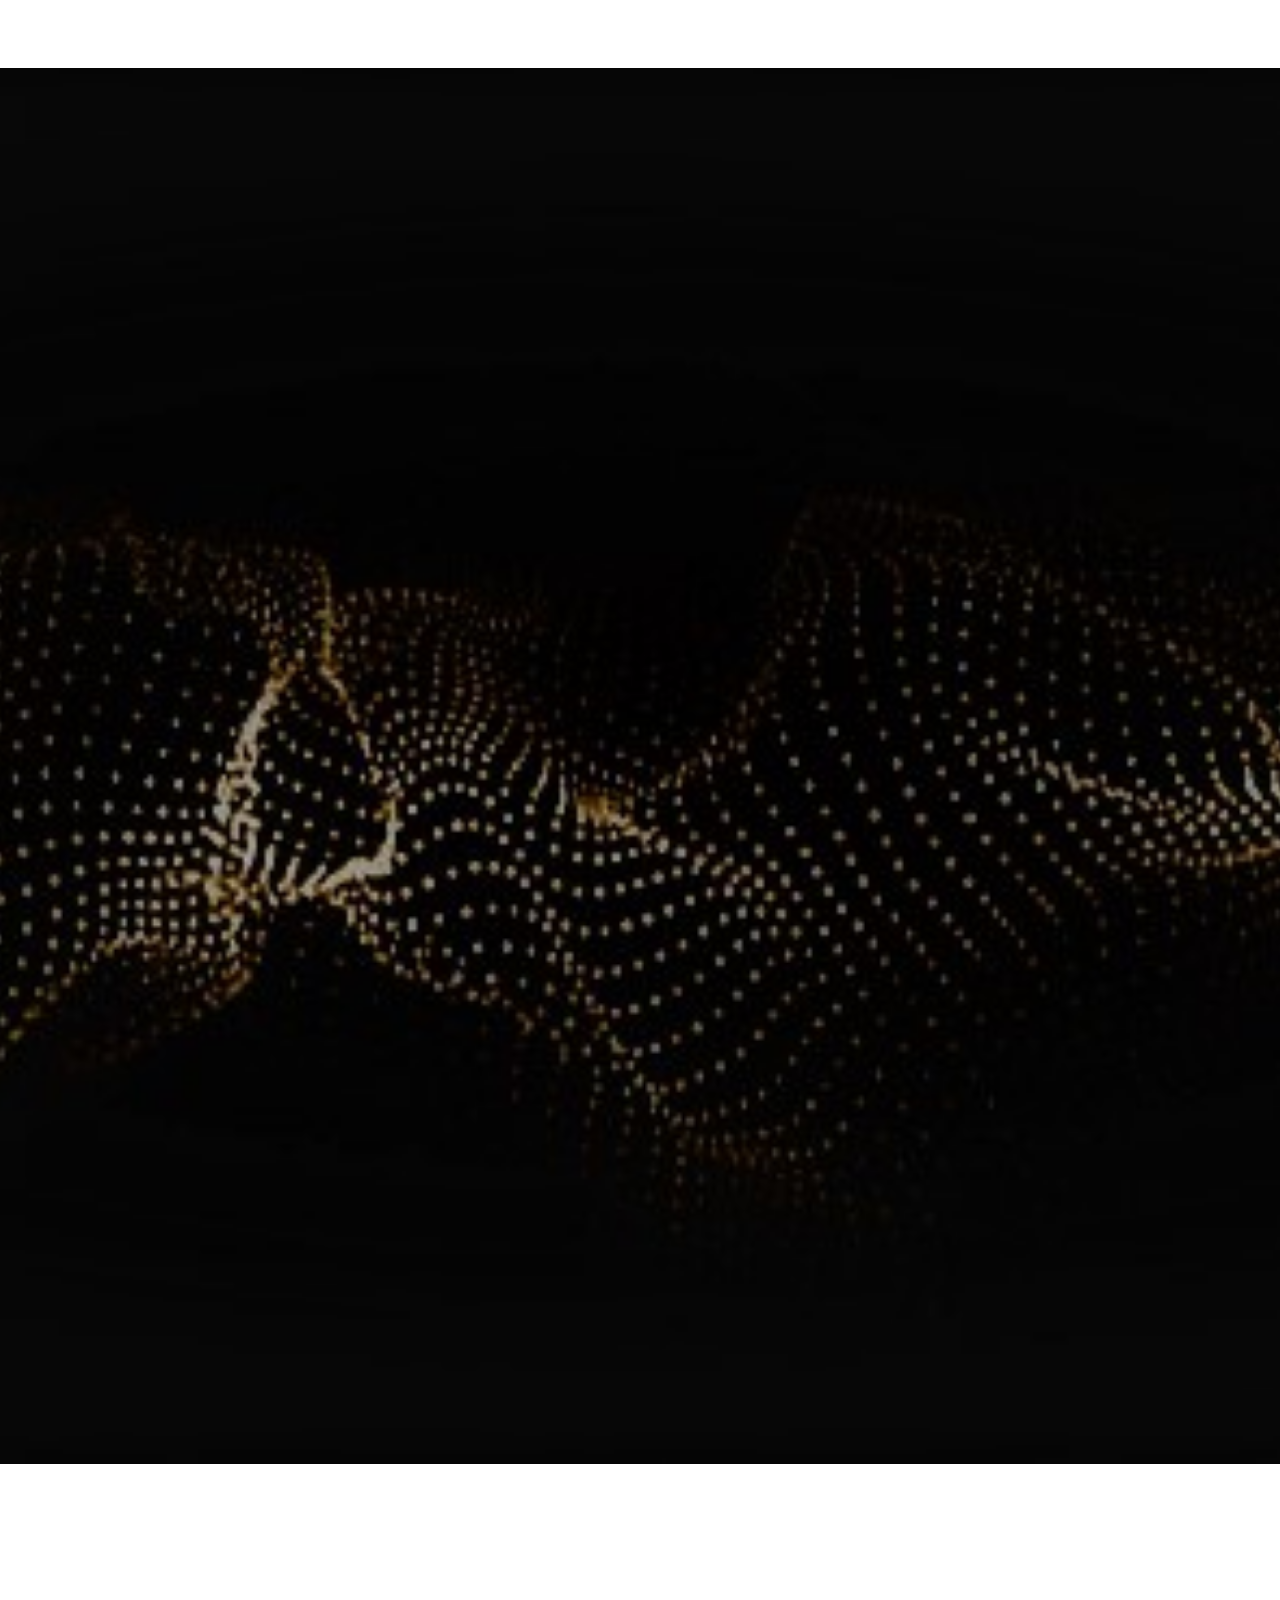
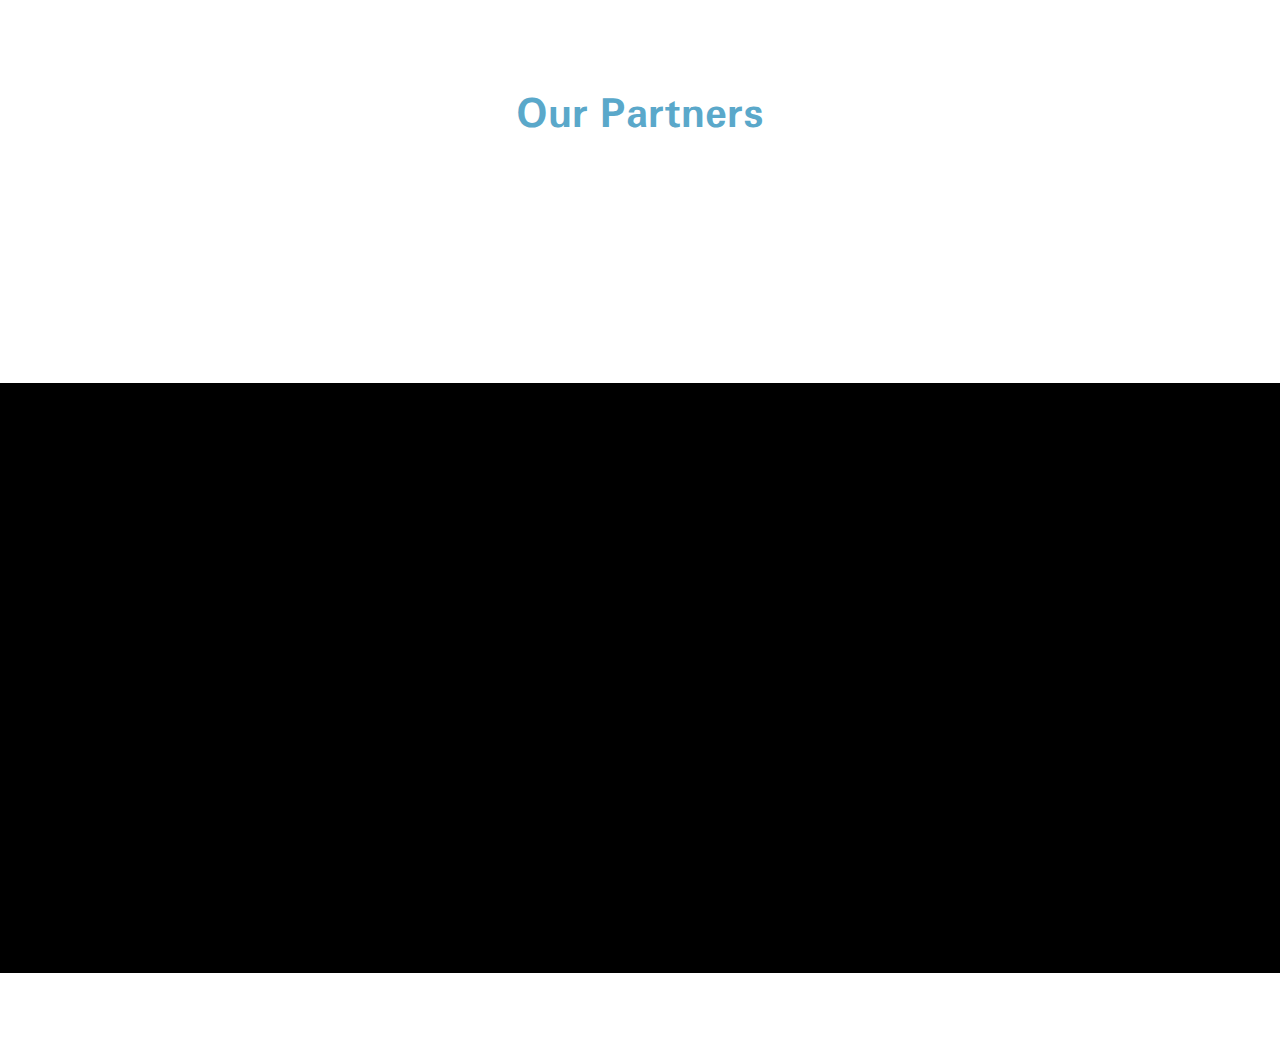
==== commit 660cc236: "current update" ====
--- a/index.html
+++ b/index.html
@@ -163,7 +163,9 @@
                     <p class="box-text text-center">Every investment made by an investor or venture capitalist in
                         Cryptofy
                         Digital will first be used to purchase CRYPTOFY
-                        COIN
+                        COIN and also promote and manage the cryptofy digital
+                        ecosystem globally, inveestors will make lot of profits as the ecosystem brings in all streams
+                        of profit designed by the team
                     </p>
 
                     <p class="text-center"><a href="benefit.html" class="btn btn-sm btn-block px-4">Check Out</a></p>
@@ -380,7 +382,7 @@
                 <div class="row spad">
                     <div class="col-md-6 col-lg-3 footer-widget mt-5" data-aos="fade-up" data-aos-delay="100"
                         data-aos-duration="1000" data-aos-once="true">
-                        <h3><img src="image/icon.png" class="img-fluid" alt="">Cryptofy Coin</h3>
+                        <h3><img src="image/coin.png" class="img-fluid" alt="">Cryptofy Coin</h3>
                         <h3 class="pt-5">Get In Touch</h3>
 
                         <a href="https://info@cryptofycoin.com" class="text-decoration-none text-white"><i
--- a/style.css
+++ b/style.css
@@ -252,7 +252,7 @@
 }
 
 .footer-section .container .spad .footer-widget h3 img {
-    width: 70px;
+    width: 50px;
 }
 
 .footer-section .container .spad .footer-widget h3 {
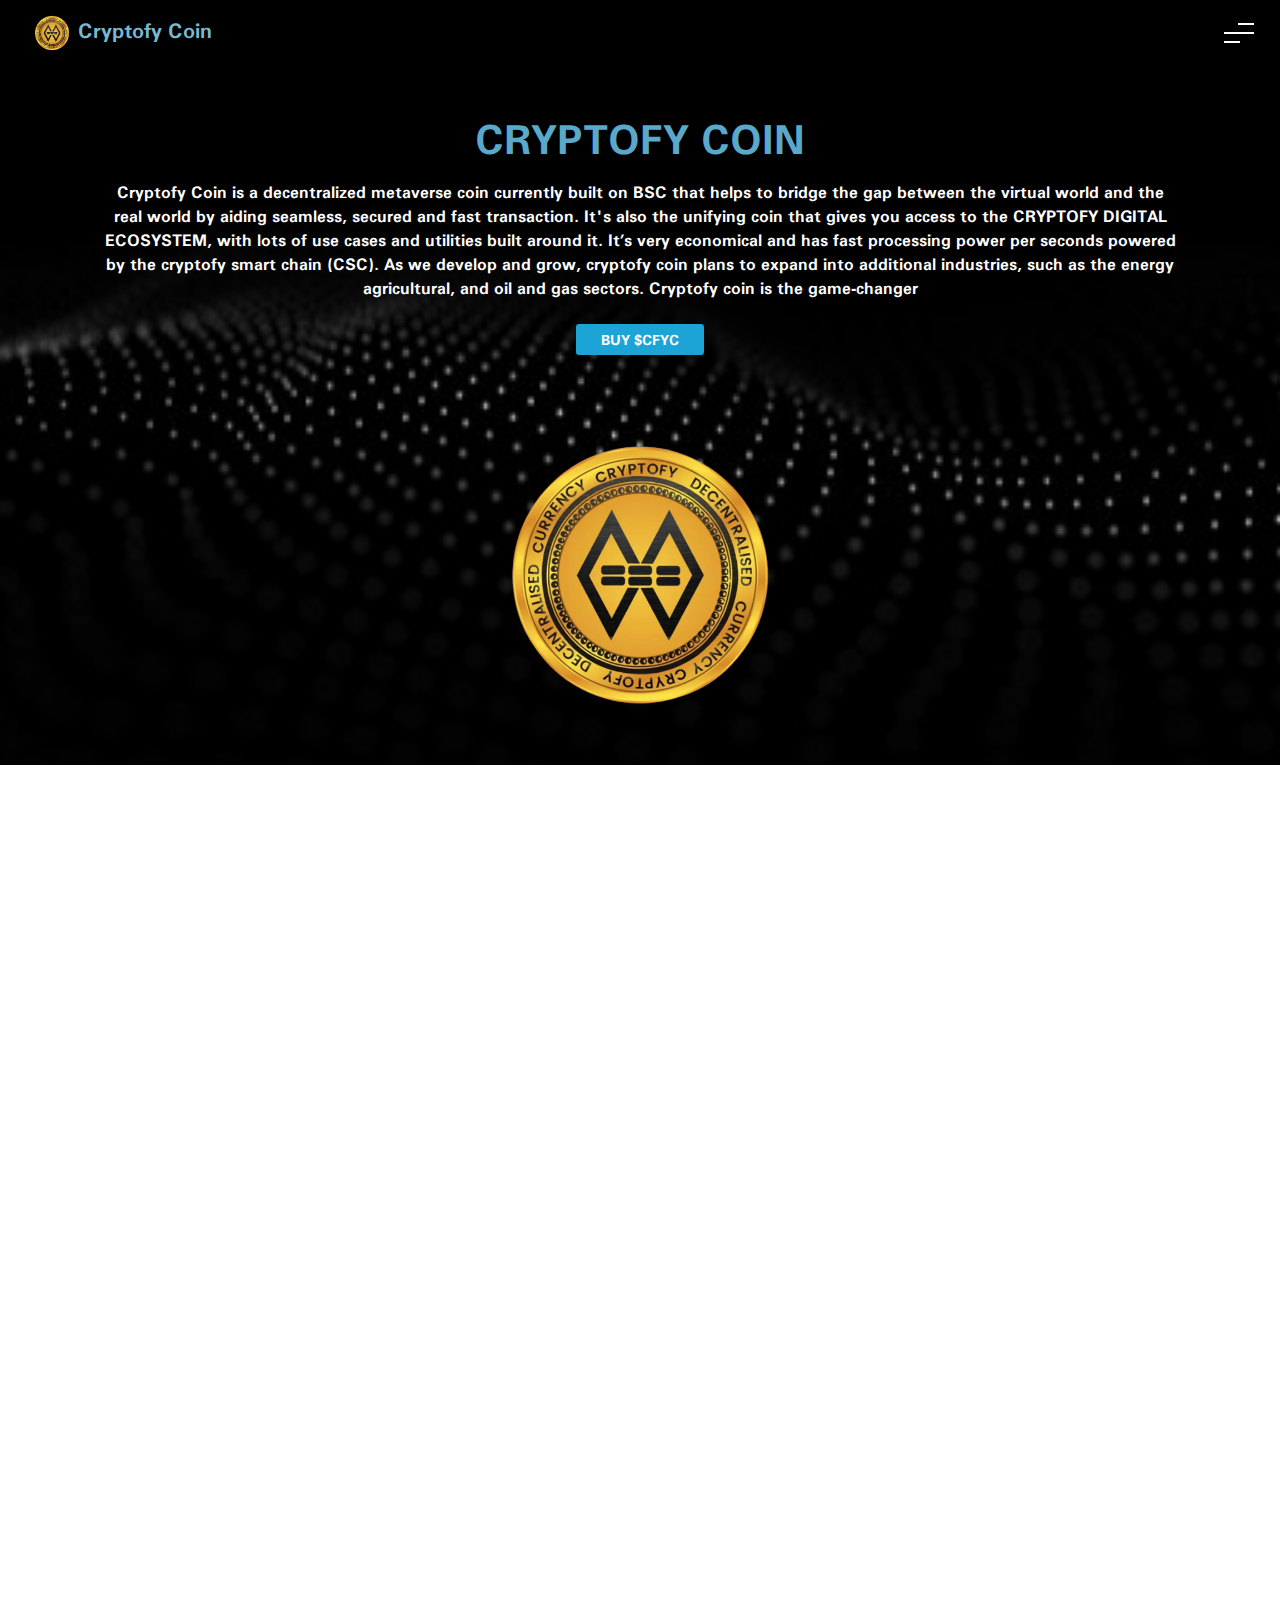
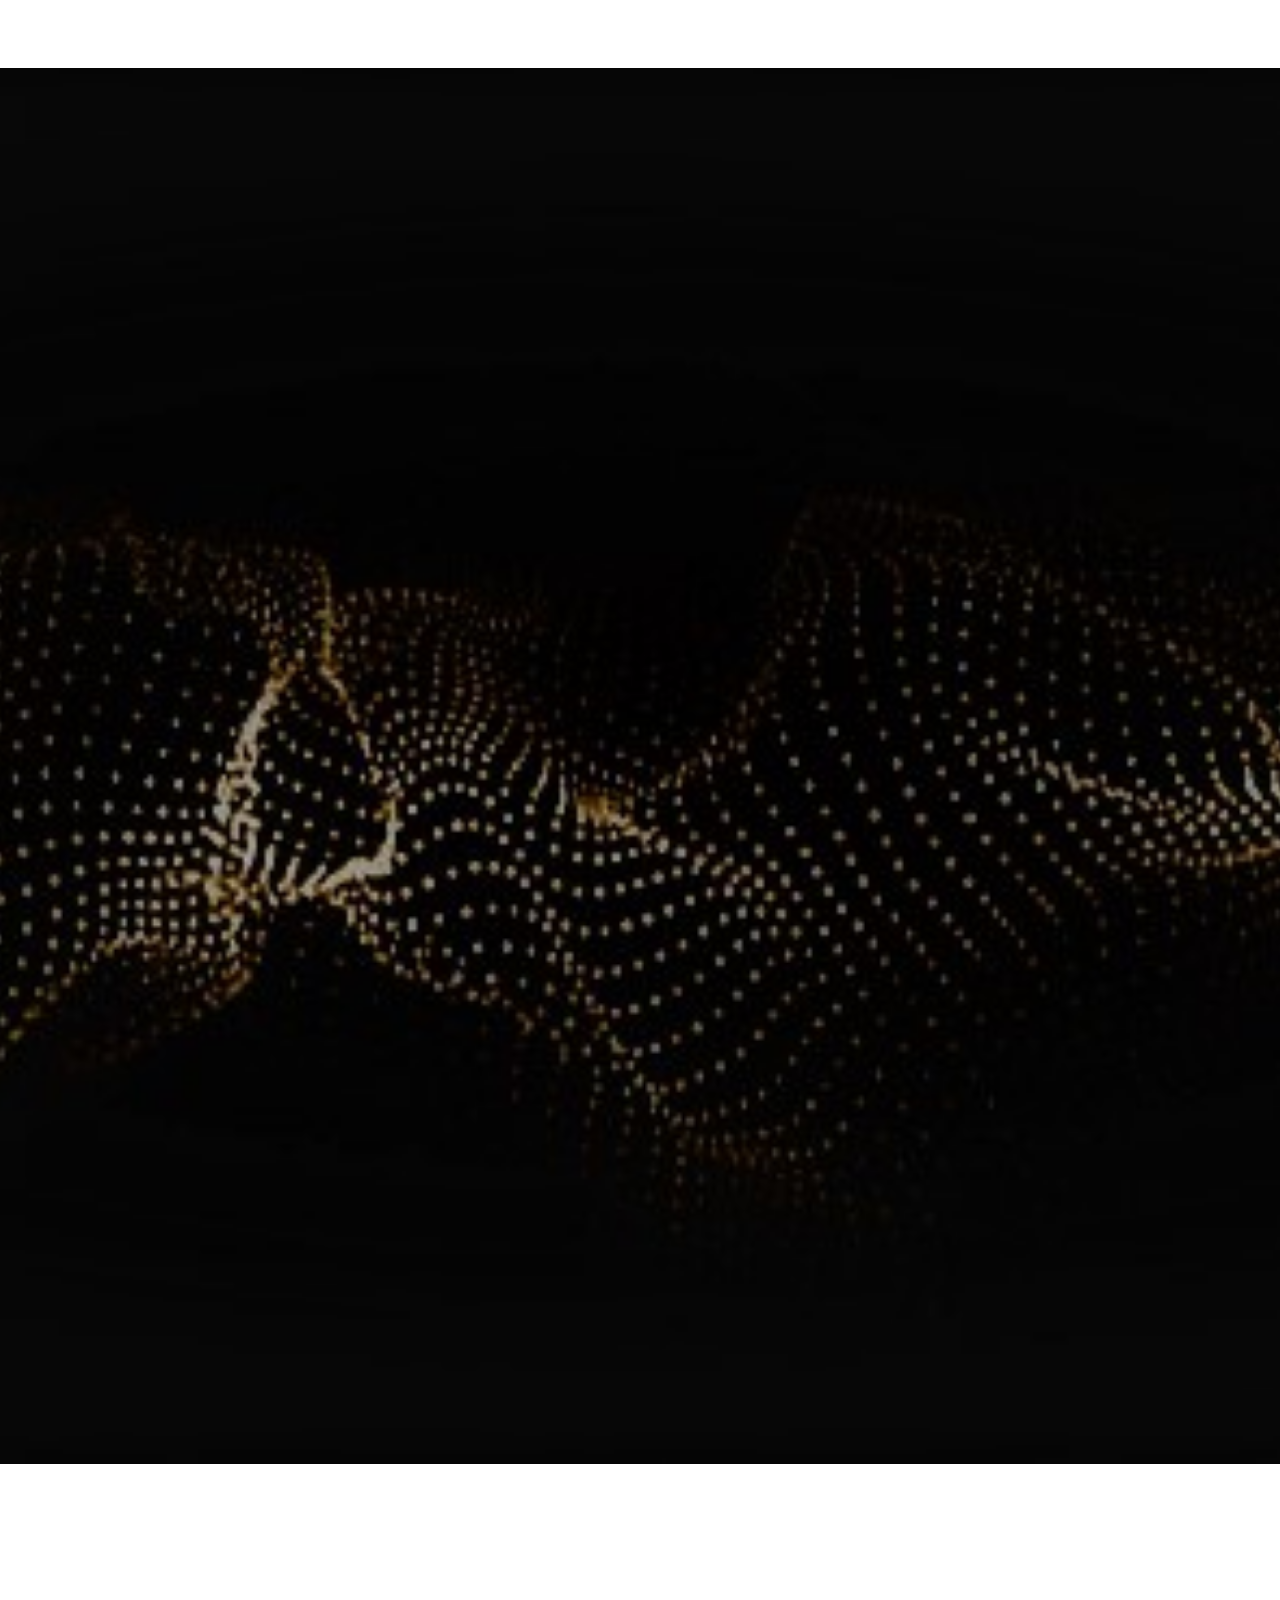
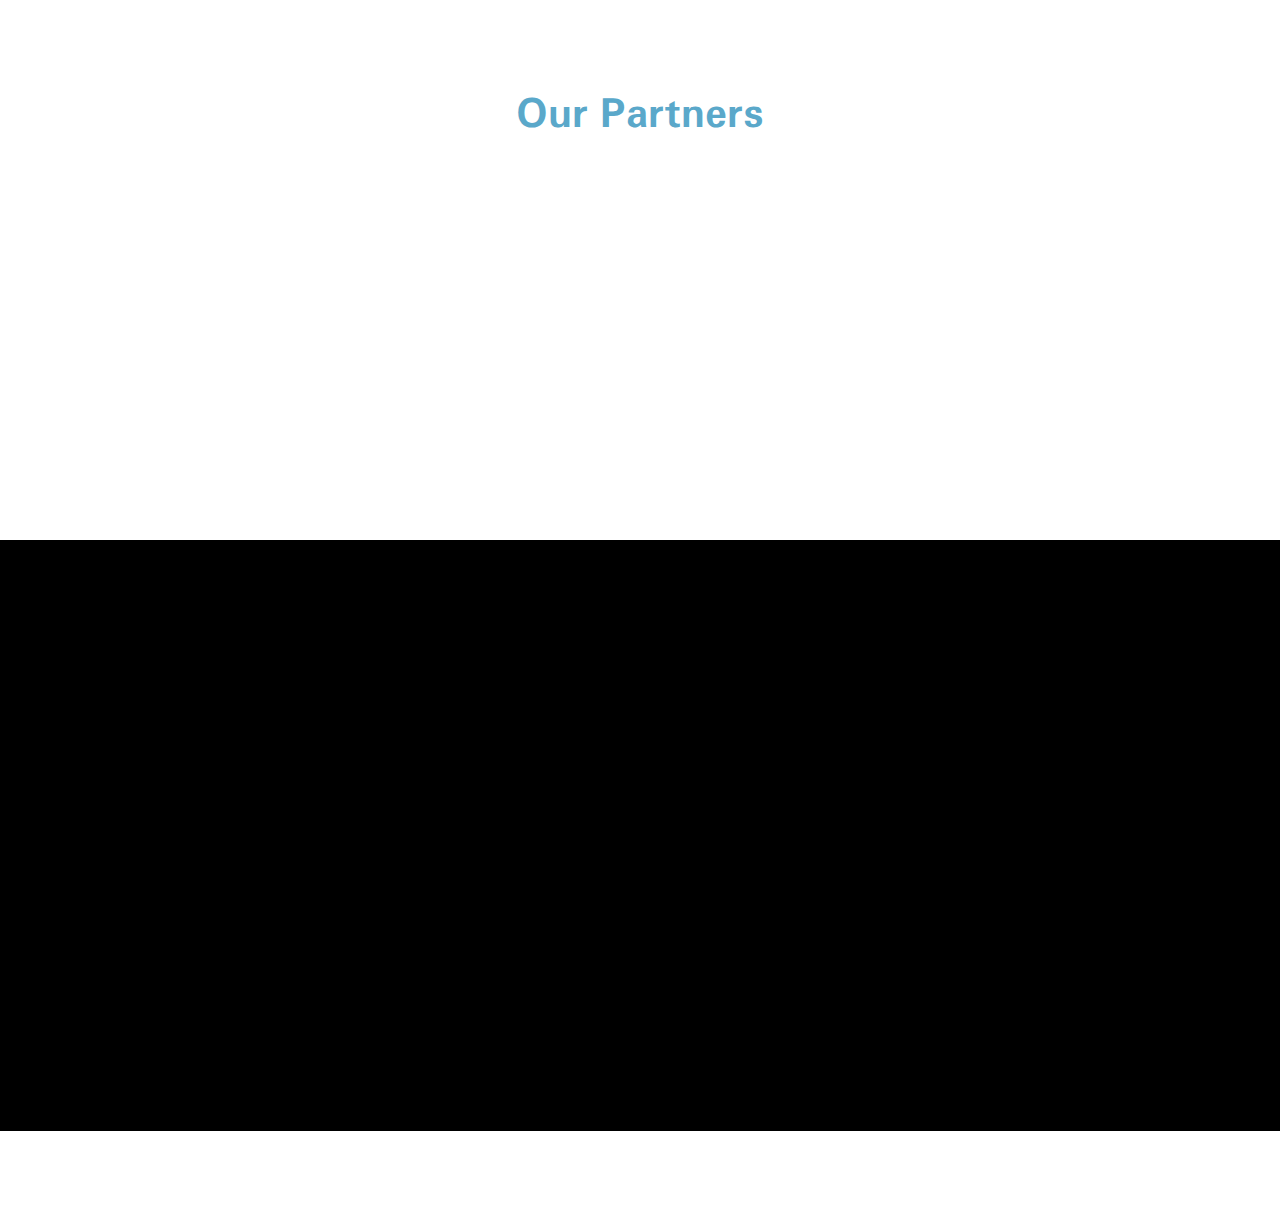
==== commit 40be5d1e: "update" ====
--- a/index.html
+++ b/index.html
@@ -164,7 +164,7 @@
                         Cryptofy
                         Digital will first be used to purchase CRYPTOFY
                         COIN and also promote and manage the cryptofy digital
-                        ecosystem globally, inveestors will make lot of profits as the ecosystem brings in all streams
+                        ecosystem globally, investors will make lot of profits as the ecosystem brings in all streams
                         of profit designed by the team
                     </p>
 
@@ -344,22 +344,27 @@
             <div class="row partner-container">
                 <div class="col-md-3 partner-container-box" data-aos="fade-up" data-aos-delay="100"
                     data-aos-duration="1000" data-aos-once="false">
-                    <p class="text-center"><img src="image/1.jpg" class="img-fluid"></p>
+                    <p class="text-center"><img src="image/coinstore.jpg" class="img-fluid"></p>
                 </div>
 
                 <div class="col-md-3 partner-container-box" data-aos="fade-up" data-aos-delay="150"
                     data-aos-duration="1000" data-aos-once="false">
+                    <p class="text-center"><img src="image/p2b.jpg" class="img-fluid"></p>
+                </div>
+
+                <div class="col-md-3 partner-container-box" data-aos="fade-up" data-aos-delay="200"
+                    data-aos-duration="1000" data-aos-once="false">
+                    <p class="text-center"><img src="image/bitmart.jpg" class="img-fluid"></p>
+                </div>
+
+                <div class="col-md-3 partner-container-box" data-aos="fade-up" data-aos-delay="250"
+                    data-aos-duration="1000" data-aos-once="false">
+                    <p class="text-center"><img src="image/mexc.jpg" class="img-fluid"></p>
+                </div>
+
+                <div class="col-md-3 partner-container-box" data-aos="fade-up" data-aos-delay="250"
+                    data-aos-duration="1000" data-aos-once="false">
                     <p class="text-center"><img src="image/2.jpg" class="img-fluid"></p>
-                </div>
-
-                <div class="col-md-3 partner-container-box" data-aos="fade-up" data-aos-delay="200"
-                    data-aos-duration="1000" data-aos-once="false">
-                    <p class="text-center"><img src="image/3.jpg" class="img-fluid"></p>
-                </div>
-
-                <div class="col-md-3 partner-container-box" data-aos="fade-up" data-aos-delay="250"
-                    data-aos-duration="1000" data-aos-once="false">
-                    <p class="text-center"><img src="image/4.jpg" class="img-fluid"></p>
                 </div>
 
                 <div class="col-md-12">
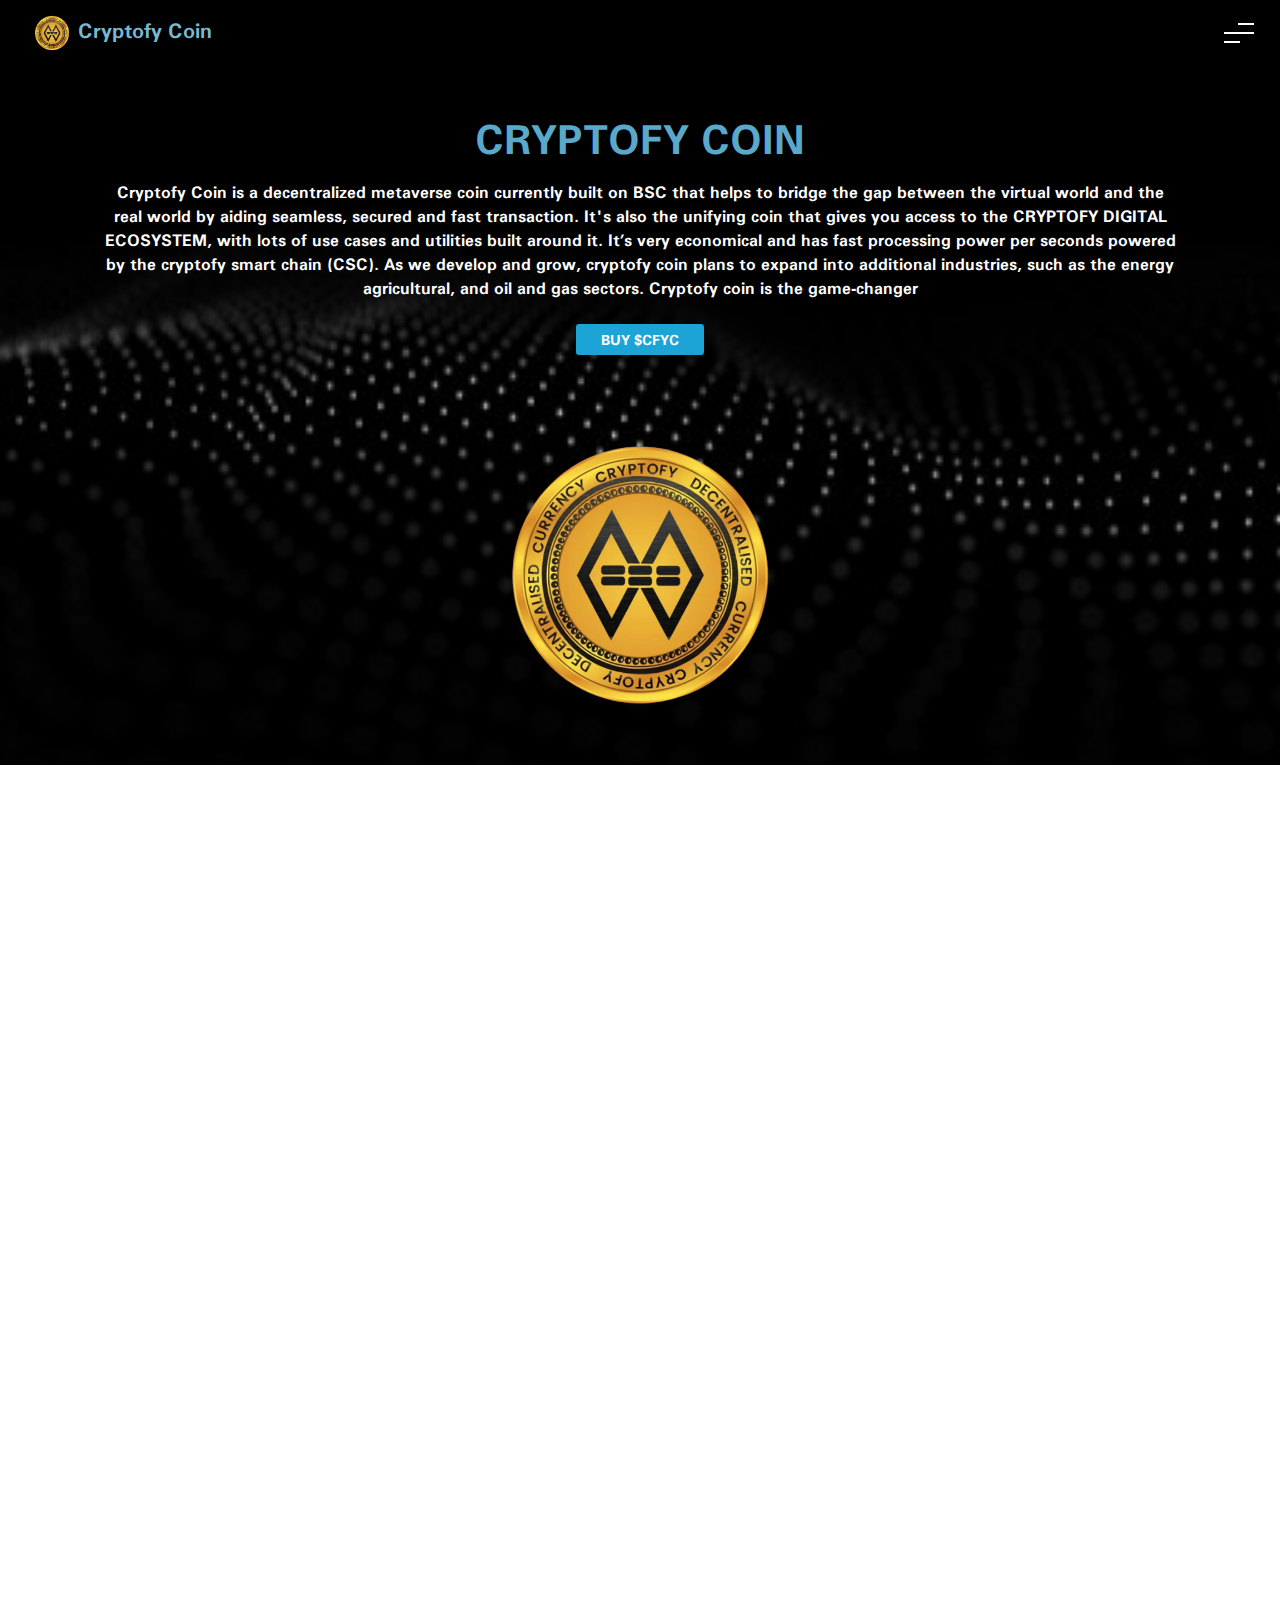
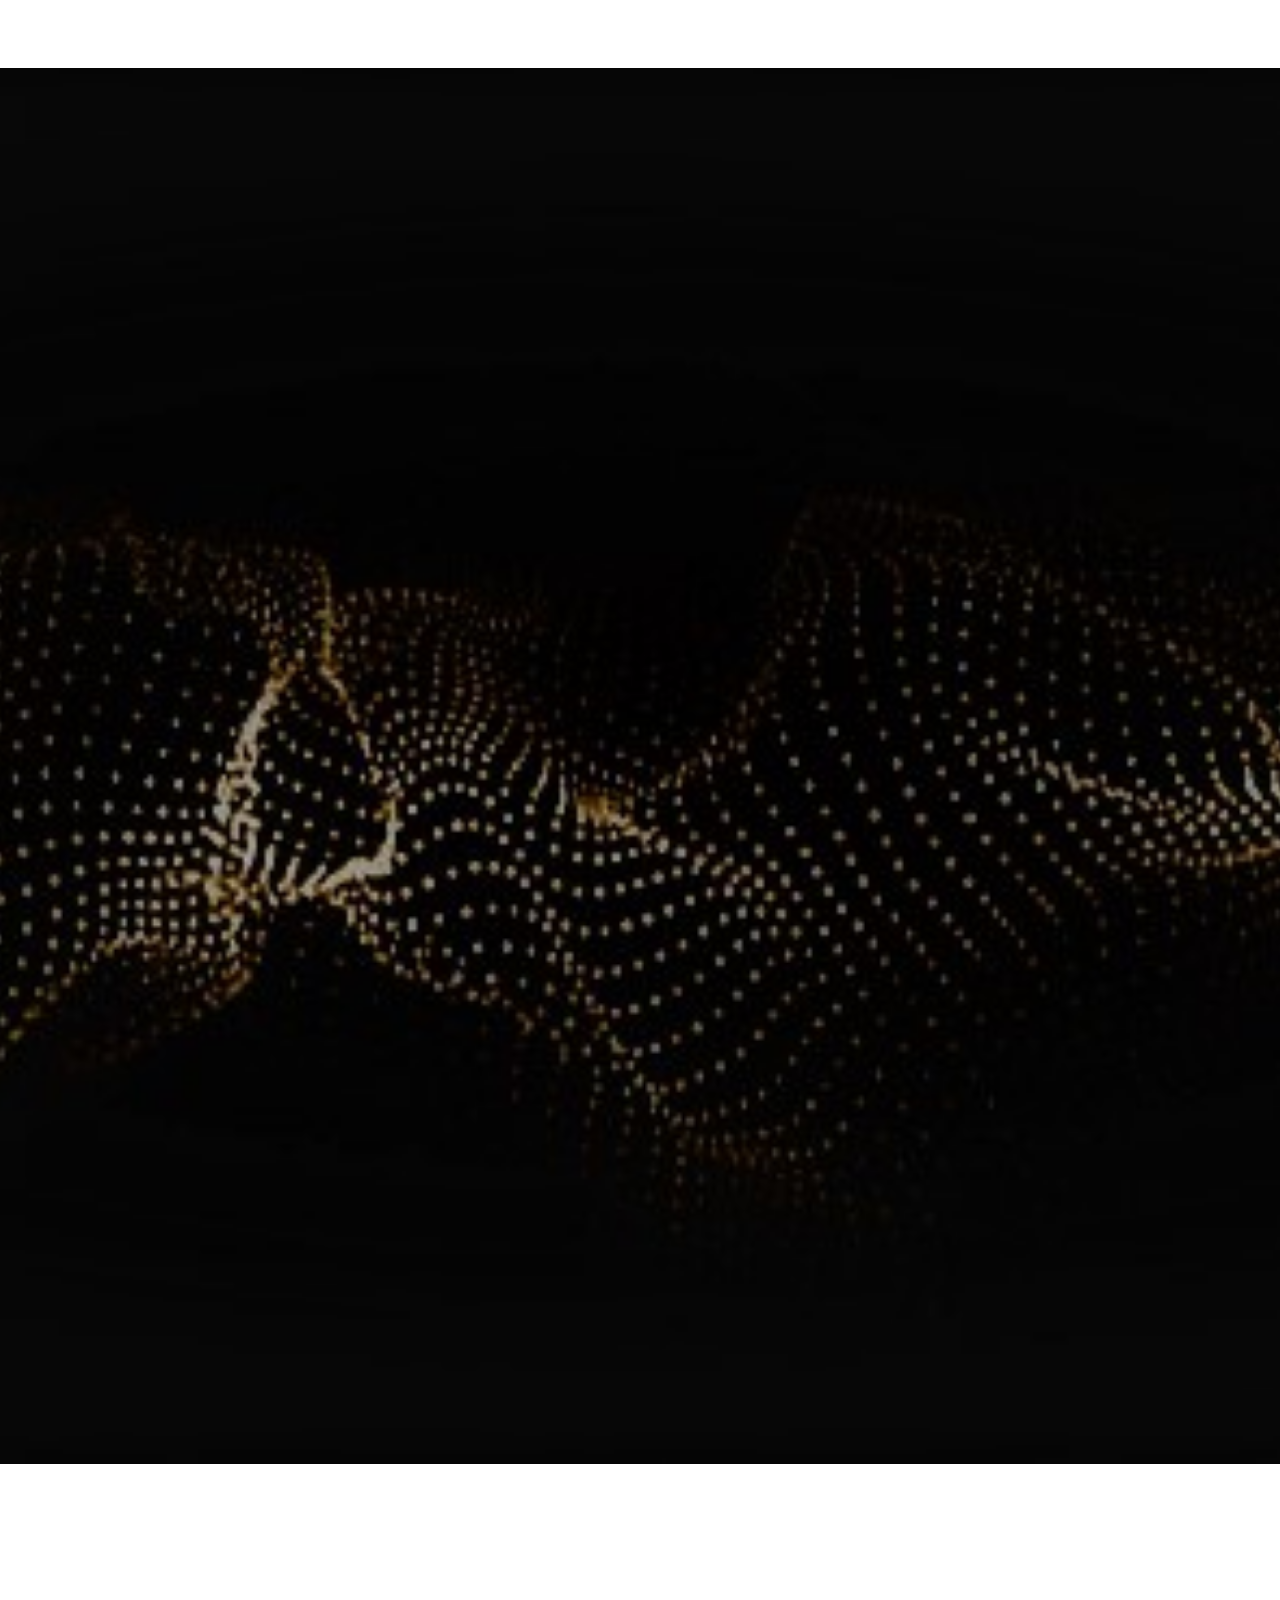
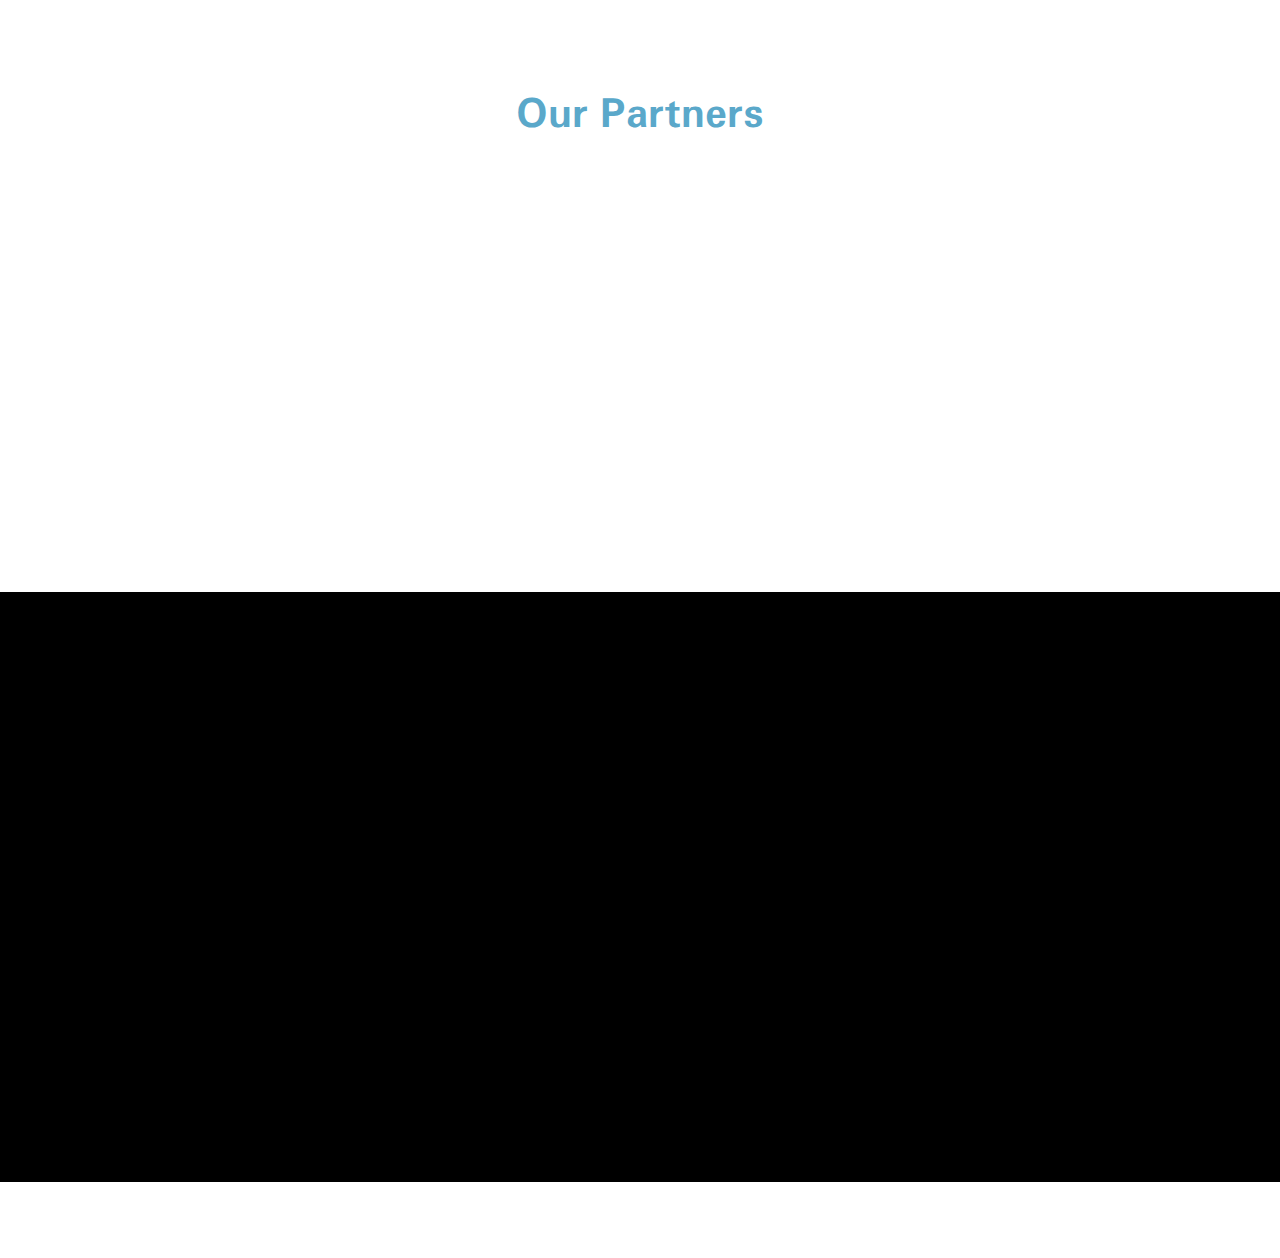
==== commit 7f0eb898: "update" ====
--- a/index.html
+++ b/index.html
@@ -360,6 +360,11 @@
                 <div class="col-md-3 partner-container-box" data-aos="fade-up" data-aos-delay="250"
                     data-aos-duration="1000" data-aos-once="false">
                     <p class="text-center"><img src="image/mexc.jpg" class="img-fluid"></p>
+                </div>
+
+                <div class="col-md-3 partner-container-box" data-aos="fade-up" data-aos-delay="250"
+                    data-aos-duration="1000" data-aos-once="false">
+                    <p class="text-center"><img src="image/bsc.jpg" class="img-fluid"></p>
                 </div>
 
                 <div class="col-md-3 partner-container-box" data-aos="fade-up" data-aos-delay="250"
